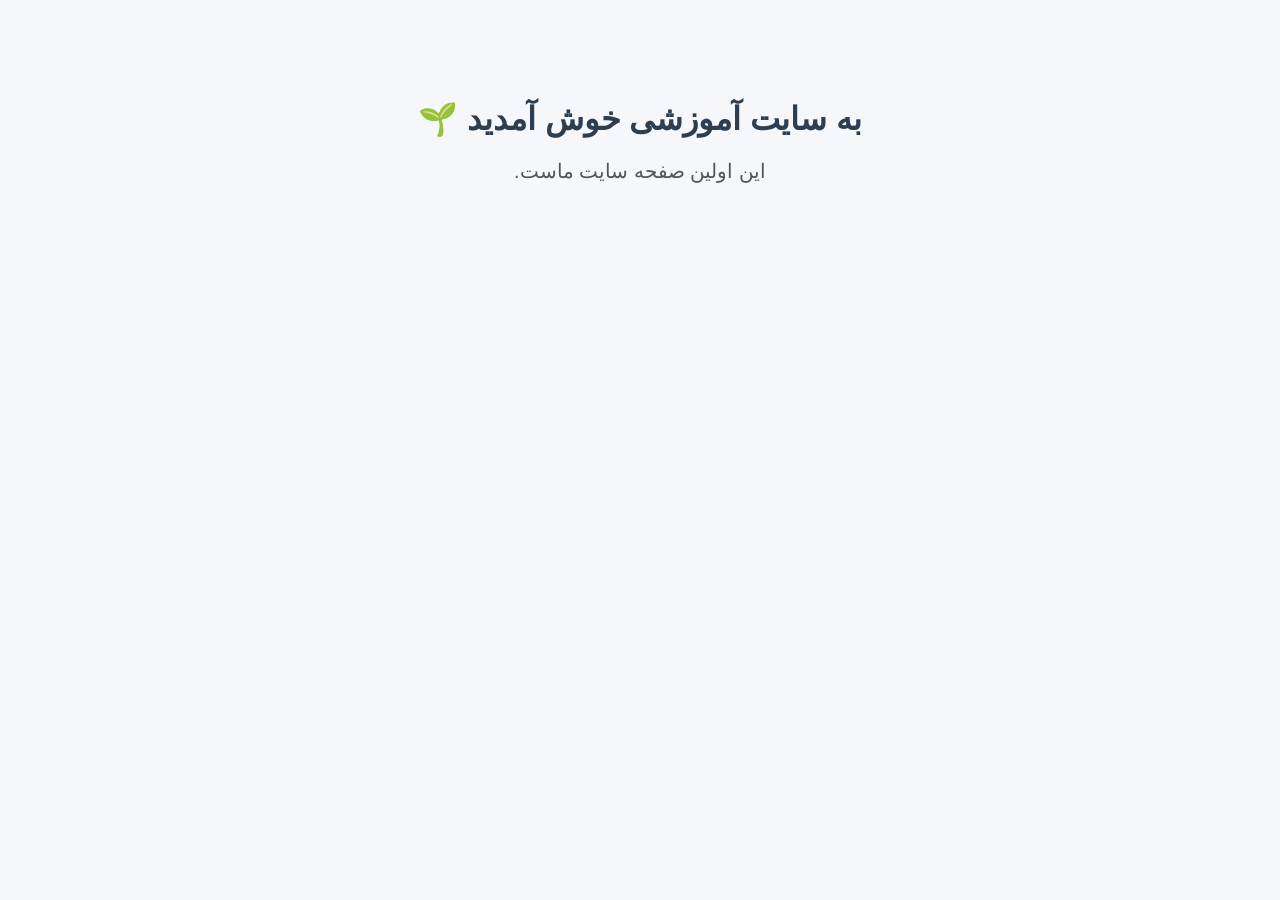
==== index.html @ 815a9f0f "Add initial website files" ====
<!DOCTYPE html>
<html lang="fa" dir="rtl">

<head>
    <meta charset="UTF-8">
    <meta name="viewport" content="width=device-width, initial-scale=1.0">
    <title>سایت آموزشی</title>
<link rel="stylesheet" href="style.css">
</head>

<body>

    <h1>به سایت آموزشی خوش آمدید 🌱</h1>

    <p>این اولین صفحه سایت ماست.</p>

</body>

</html>
---- style.css ----
body {
    font-family: Arial, sans-serif;
    background-color: #f5f7fb;
    margin: 0;
    padding: 0;
    text-align: center;
}

h1 {
    color: #2c3e50;
    margin-top: 100px;
}

p {
    color: #555;
    font-size: 20px;
}
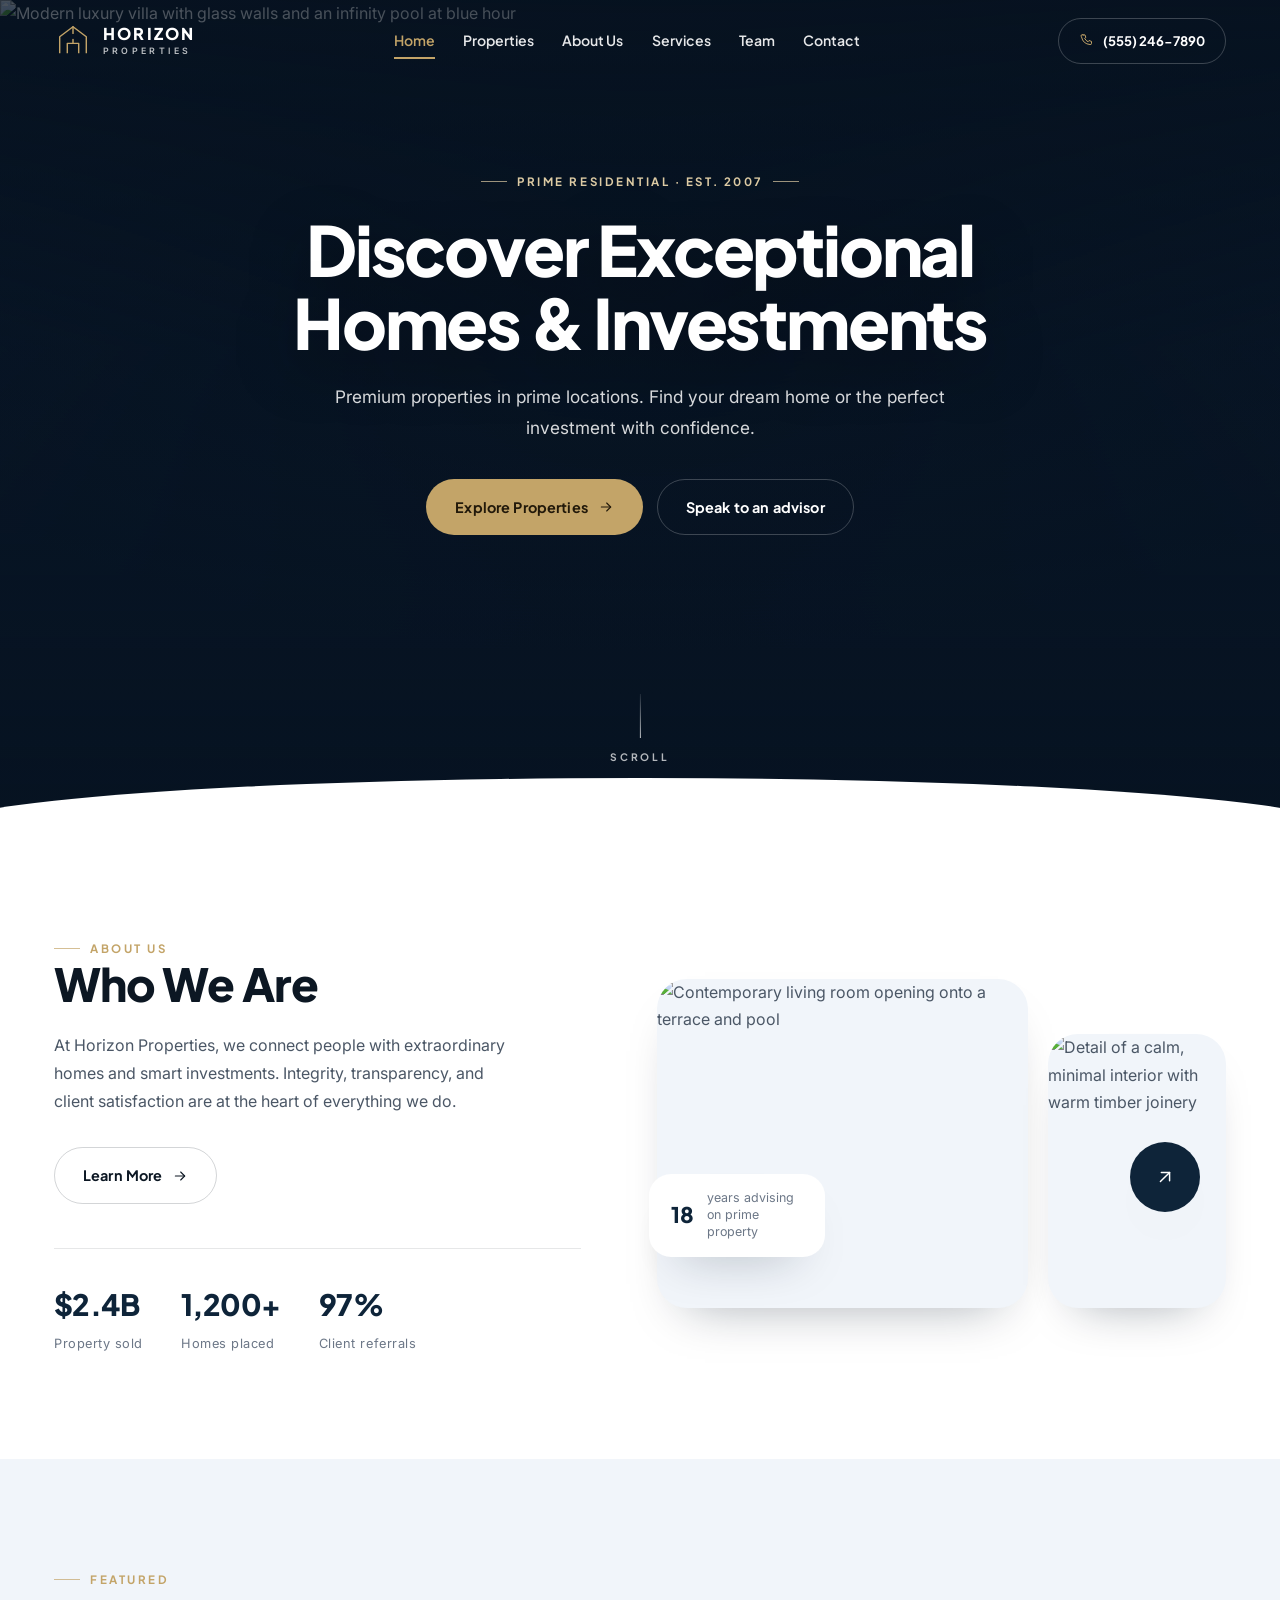
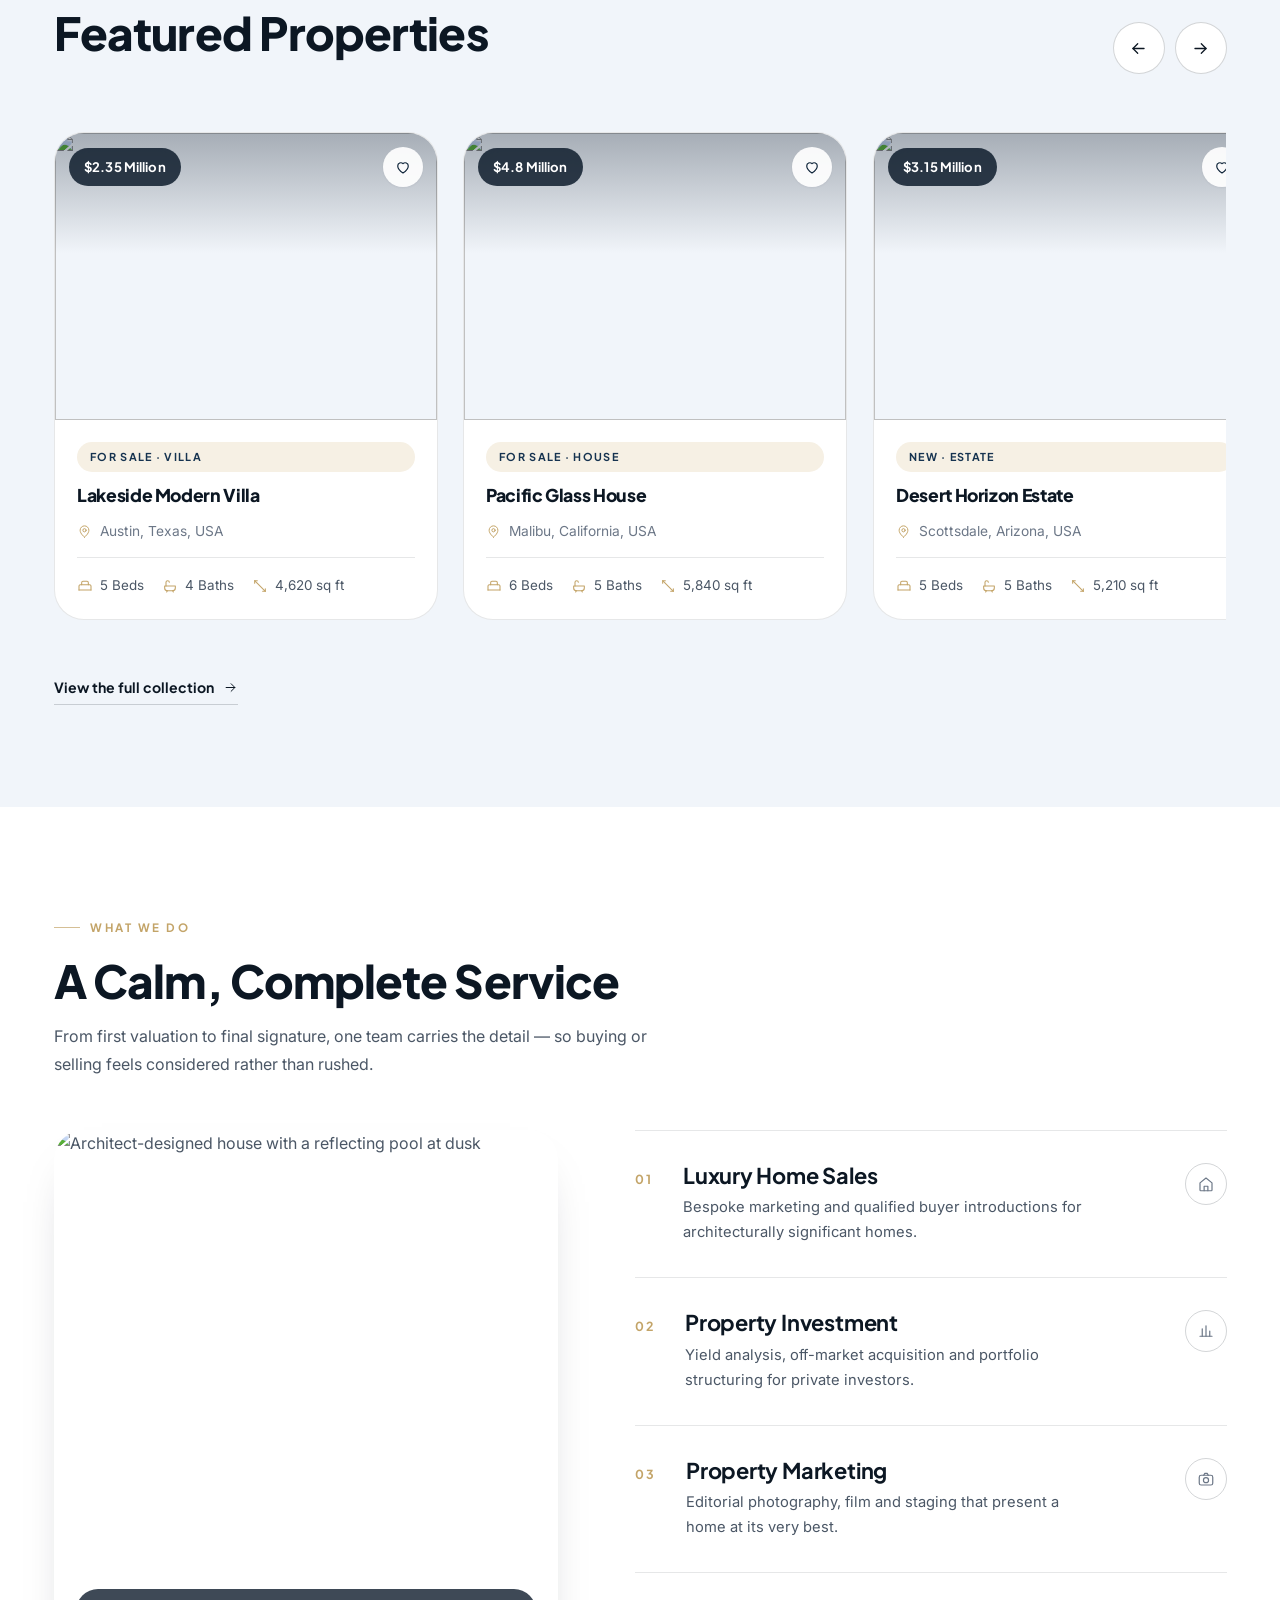
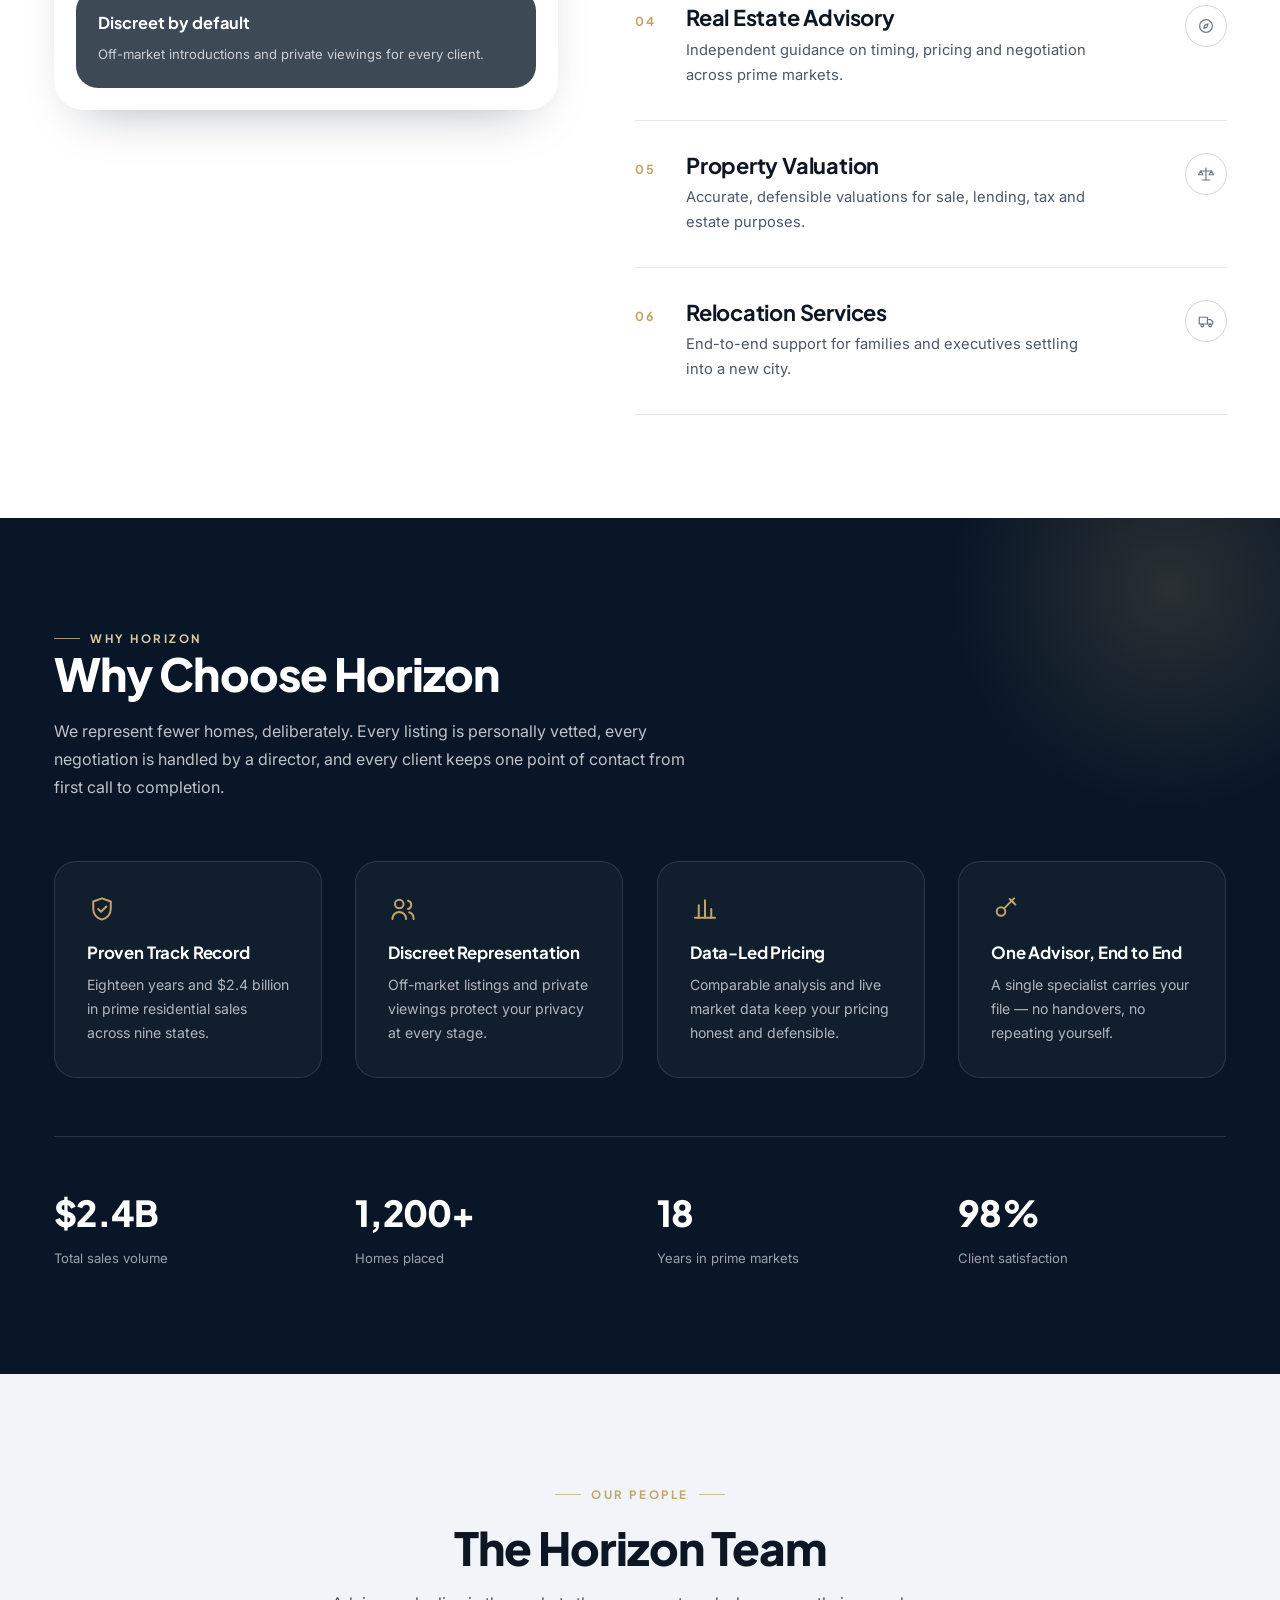
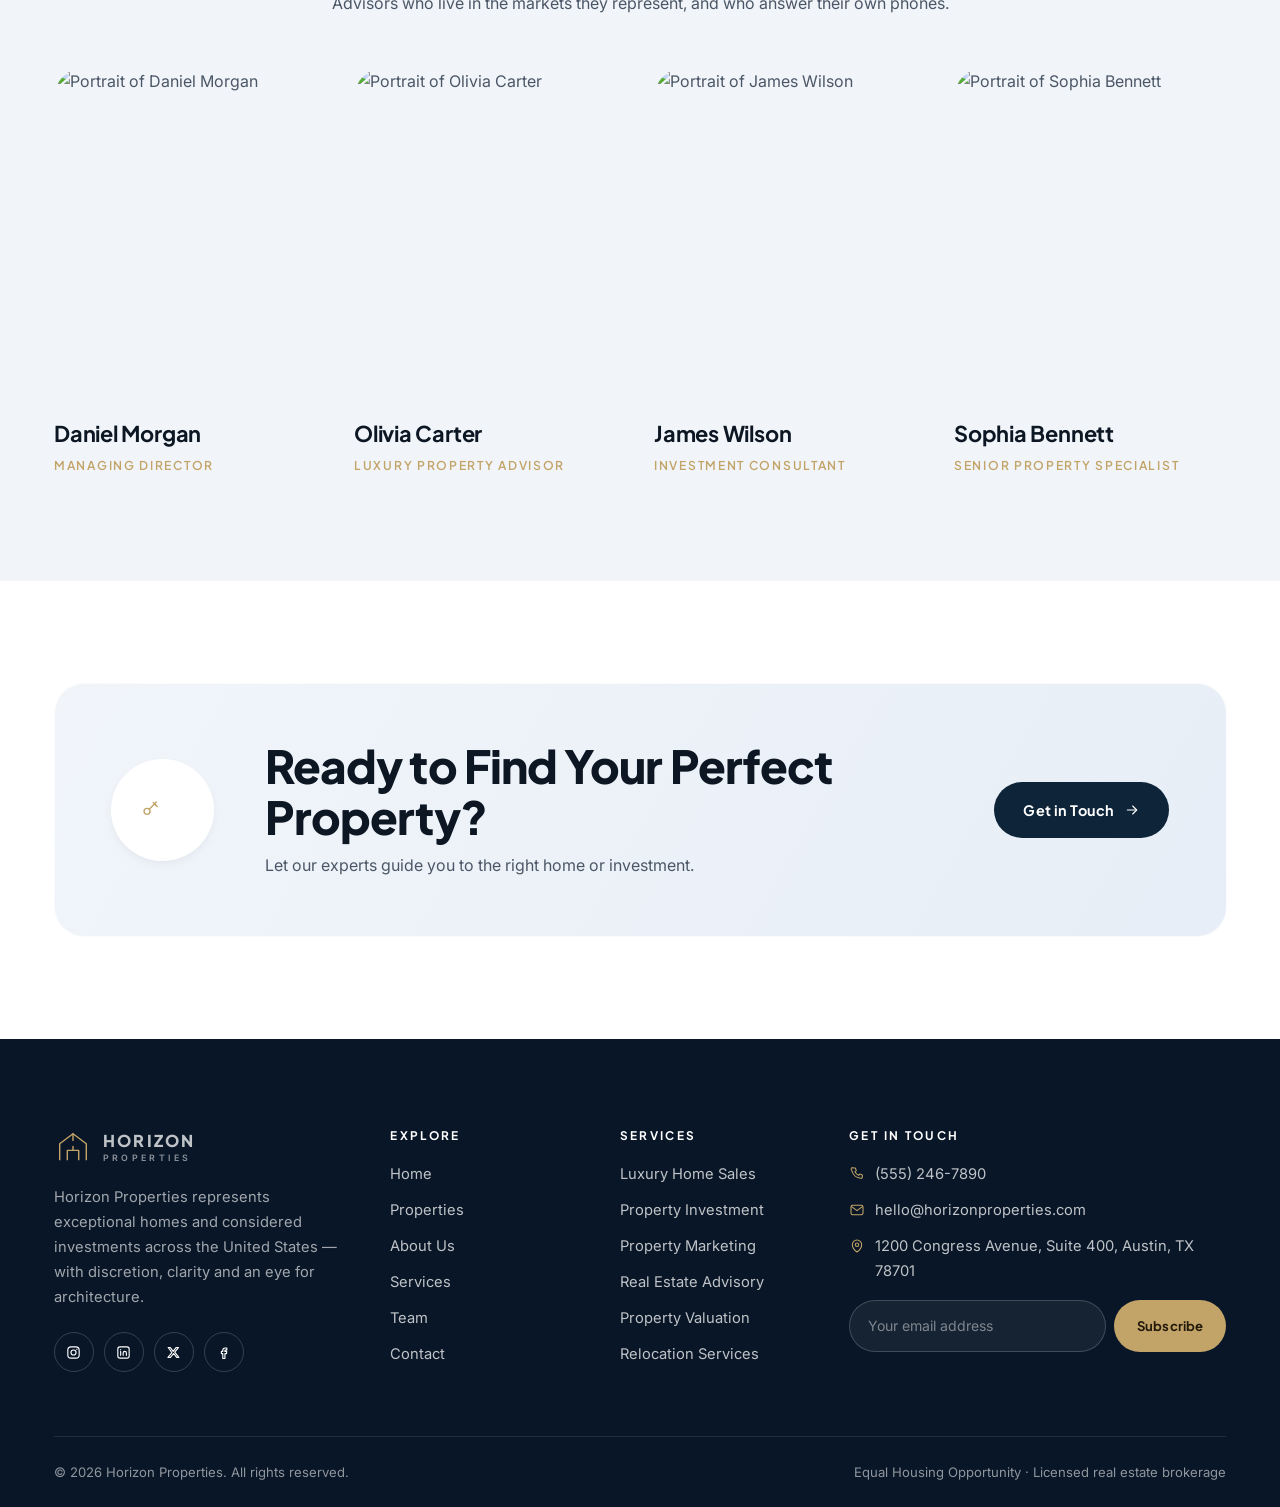
==== commit cde8d6bf: "Implement Horizon Properties site and sandbox infrastructure Co-authored-by: base44-builder[bot] <24" ====
--- a/index.html
+++ b/index.html
@@ -1,19 +1,264 @@
-<!DOCTYPE html>
-<html lang="fa" dir="rtl">
-
-<head>
-    <meta charset="UTF-8">
-    <meta name="viewport" content="width=device-width, initial-scale=1.0">
-    <title>سایت آموزشی</title>
-<link rel="stylesheet" href="style.css">
-</head>
-
-<body>
-
-    <h1>به سایت آموزشی خوش آمدید 🌱</h1>
-
-    <p>این اولین صفحه سایت ماست.</p>
-
-</body>
-
-</html>+<!DOCTYPE html>
+<html lang="en">
+<head>
+<meta charset="UTF-8">
+<meta name="viewport" content="width=device-width, initial-scale=1">
+<meta name="theme-color" content="#081627">
+<meta name="description" content="Horizon Properties — a premium real estate agency representing exceptional homes and considered investments across the United States.">
+<title>Horizon Properties — Exceptional Homes &amp; Investments</title>
+<link rel="preconnect" href="https://fonts.googleapis.com">
+<link rel="preconnect" href="https://fonts.gstatic.com" crossorigin>
+<link rel="preconnect" href="https://images.unsplash.com">
+<link href="https://fonts.googleapis.com/css2?family=Plus+Jakarta+Sans:wght@400;600;700;800&family=Inter:wght@400;500;600&display=swap" rel="stylesheet">
+<link rel="stylesheet" href="css/style.css">
+<link rel="stylesheet" href="css/home.css">
+<link rel="stylesheet" href="css/properties.css">
+</head>
+<body data-page="home">
+<a class="skip-link" href="#main">Skip to main content</a>
+<div data-header-mount></div>
+
+<main id="main">
+
+  <!-- ================================================================ hero -->
+  <section class="hero">
+    <div class="hero__media">
+      <img src="https://images.unsplash.com/photo-1600596542815-ffad4c1539a9?auto=format&fit=crop&w=2000&q=80"
+           alt="Modern luxury villa with glass walls and an infinity pool at blue hour"
+           fetchpriority="high" decoding="async" width="2000" height="1333">
+    </div>
+    <div class="hero__overlay"></div>
+
+    <div class="container hero__content">
+      <span class="eyebrow eyebrow--center">Prime residential · Est. 2007</span>
+      <h1>Discover Exceptional<br>Homes &amp; Investments</h1>
+      <p class="hero__sub">Premium properties in prime locations. Find your dream home or the perfect investment with confidence.</p>
+      <div class="hero__actions">
+        <a class="btn btn--gold" href="properties.html">Explore Properties <span class="arrow" data-icon="arrowRight" data-icon-size="16"></span></a>
+        <button class="btn btn--ghost" type="button" data-open-contact>Speak to an advisor</button>
+      </div>
+    </div>
+
+    <div class="hero__scroll" aria-hidden="true"><span></span><span>Scroll</span></div>
+  </section>
+
+  <!-- =============================================================== about -->
+  <section class="section" id="about">
+    <div class="container about__grid">
+      <div class="about__copy reveal">
+        <span class="eyebrow">About Us</span>
+        <h2 class="h2">Who We Are</h2>
+        <p class="lead">At Horizon Properties, we connect people with extraordinary homes and smart investments. Integrity, transparency, and client satisfaction are at the heart of everything we do.</p>
+        <a class="btn btn--outline" href="properties.html">Learn More <span class="arrow" data-icon="arrowRight" data-icon-size="16"></span></a>
+
+        <div class="about__stats">
+          <div class="about__stat"><strong>$2.4B</strong><span>Property sold</span></div>
+          <div class="about__stat"><strong>1,200+</strong><span>Homes placed</span></div>
+          <div class="about__stat"><strong>97%</strong><span>Client referrals</span></div>
+        </div>
+      </div>
+
+      <div class="about__media reveal" style="--reveal-delay:140ms">
+        <div class="about__media-grid">
+          <figure class="about__figure about__figure--main">
+            <img src="https://images.unsplash.com/photo-1600585154340-be6161a56a0c?auto=format&fit=crop&w=1400&q=75"
+                 alt="Contemporary living room opening onto a terrace and pool"
+                 loading="lazy" decoding="async" width="1400" height="1050">
+          </figure>
+          <figure class="about__figure about__figure--side">
+            <img src="https://images.unsplash.com/photo-1600566753086-00f18fb6b3ea?auto=format&fit=crop&w=900&q=75"
+                 alt="Detail of a calm, minimal interior with warm timber joinery"
+                 loading="lazy" decoding="async" width="900" height="1250">
+          </figure>
+        </div>
+
+        <div class="about__badge">
+          <strong>18</strong>
+          <span>years advising on prime property</span>
+        </div>
+
+        <a class="arrow-fab about__fab" href="properties.html" aria-label="Browse our property collection">
+          <span data-icon="arrowUpRight" data-icon-size="22"></span>
+        </a>
+      </div>
+    </div>
+  </section>
+
+  <!-- ============================================================ featured -->
+  <section class="section section--mist" id="featured">
+    <div class="container">
+      <div class="carousel" data-carousel>
+        <div class="featured__head reveal">
+          <div class="section-head">
+            <span class="eyebrow">Featured</span>
+            <h2 class="h2">Featured Properties</h2>
+          </div>
+          <div class="carousel__controls">
+            <button class="carousel__btn" type="button" data-carousel-prev aria-label="Previous properties">
+              <span data-icon="arrowLeft" data-icon-size="19"></span>
+            </button>
+            <button class="carousel__btn" type="button" data-carousel-next aria-label="Next properties">
+              <span data-icon="arrowRight" data-icon-size="19"></span>
+            </button>
+          </div>
+        </div>
+
+        <div class="carousel__viewport no-scrollbar" tabindex="0" role="region"
+             aria-label="Featured properties carousel — use the arrow keys to browse">
+          <div class="carousel__track" data-featured-track></div>
+        </div>
+      </div>
+
+      <div style="margin-top:36px">
+        <a class="link-arrow" href="properties.html">View the full collection <span class="arrow" data-icon="arrowRight" data-icon-size="15"></span></a>
+      </div>
+    </div>
+  </section>
+
+  <!-- ============================================================ services -->
+  <section class="section" id="services">
+    <div class="container">
+      <div class="section-head reveal" style="margin-bottom:clamp(34px,4vw,54px)">
+        <span class="eyebrow">What we do</span>
+        <h2 class="h2">A Calm, Complete Service</h2>
+        <p class="lead">From first valuation to final signature, one team carries the detail — so buying or selling feels considered rather than rushed.</p>
+      </div>
+
+      <div class="services__grid">
+        <div class="services__media reveal">
+          <img src="https://images.unsplash.com/photo-1613490493576-7fde63acd811?auto=format&fit=crop&w=1200&q=75"
+               alt="Architect-designed house with a reflecting pool at dusk"
+               loading="lazy" decoding="async" width="1200" height="1380">
+          <div class="services__media-caption">
+            <strong>Discreet by default</strong>
+            <span>Off-market introductions and private viewings for every client.</span>
+          </div>
+        </div>
+
+        <ul class="reveal" style="--reveal-delay:120ms">
+          <li class="service-row">
+            <span class="service-row__index">01</span>
+            <div class="service-row__body">
+              <h3 class="h3">Luxury Home Sales</h3>
+              <p>Bespoke marketing and qualified buyer introductions for architecturally significant homes.</p>
+            </div>
+            <span class="service-row__icon" data-icon="house" data-icon-size="18"></span>
+          </li>
+          <li class="service-row">
+            <span class="service-row__index">02</span>
+            <div class="service-row__body">
+              <h3 class="h3">Property Investment</h3>
+              <p>Yield analysis, off-market acquisition and portfolio structuring for private investors.</p>
+            </div>
+            <span class="service-row__icon" data-icon="chart" data-icon-size="18"></span>
+          </li>
+          <li class="service-row">
+            <span class="service-row__index">03</span>
+            <div class="service-row__body">
+              <h3 class="h3">Property Marketing</h3>
+              <p>Editorial photography, film and staging that present a home at its very best.</p>
+            </div>
+            <span class="service-row__icon" data-icon="camera" data-icon-size="18"></span>
+          </li>
+          <li class="service-row">
+            <span class="service-row__index">04</span>
+            <div class="service-row__body">
+              <h3 class="h3">Real Estate Advisory</h3>
+              <p>Independent guidance on timing, pricing and negotiation across prime markets.</p>
+            </div>
+            <span class="service-row__icon" data-icon="compass" data-icon-size="18"></span>
+          </li>
+          <li class="service-row">
+            <span class="service-row__index">05</span>
+            <div class="service-row__body">
+              <h3 class="h3">Property Valuation</h3>
+              <p>Accurate, defensible valuations for sale, lending, tax and estate purposes.</p>
+            </div>
+            <span class="service-row__icon" data-icon="scale" data-icon-size="18"></span>
+          </li>
+          <li class="service-row">
+            <span class="service-row__index">06</span>
+            <div class="service-row__body">
+              <h3 class="h3">Relocation Services</h3>
+              <p>End-to-end support for families and executives settling into a new city.</p>
+            </div>
+            <span class="service-row__icon" data-icon="truck" data-icon-size="18"></span>
+          </li>
+        </ul>
+      </div>
+    </div>
+  </section>
+
+  <!-- ================================================================= why -->
+  <section class="section why" id="why">
+    <div class="container">
+      <div class="why__head reveal">
+        <span class="eyebrow">Why Horizon</span>
+        <h2 class="h2">Why Choose Horizon</h2>
+        <p class="lead">We represent fewer homes, deliberately. Every listing is personally vetted, every negotiation is handled by a director, and every client keeps one point of contact from first call to completion.</p>
+      </div>
+
+      <div class="why__grid">
+        <article class="why__card reveal">
+          <span data-icon="shield" data-icon-size="30"></span>
+          <h3 class="h3">Proven Track Record</h3>
+          <p>Eighteen years and $2.4 billion in prime residential sales across nine states.</p>
+        </article>
+        <article class="why__card reveal" style="--reveal-delay:90ms">
+          <span data-icon="users" data-icon-size="30"></span>
+          <h3 class="h3">Discreet Representation</h3>
+          <p>Off-market listings and private viewings protect your privacy at every stage.</p>
+        </article>
+        <article class="why__card reveal" style="--reveal-delay:180ms">
+          <span data-icon="chart" data-icon-size="30"></span>
+          <h3 class="h3">Data-Led Pricing</h3>
+          <p>Comparable analysis and live market data keep your pricing honest and defensible.</p>
+        </article>
+        <article class="why__card reveal" style="--reveal-delay:270ms">
+          <span data-icon="key" data-icon-size="30"></span>
+          <h3 class="h3">One Advisor, End to End</h3>
+          <p>A single specialist carries your file — no handovers, no repeating yourself.</p>
+        </article>
+      </div>
+
+      <div class="why__stats">
+        <div class="why__stat reveal"><strong>$2.4B</strong><span>Total sales volume</span></div>
+        <div class="why__stat reveal" style="--reveal-delay:80ms"><strong>1,200+</strong><span>Homes placed</span></div>
+        <div class="why__stat reveal" style="--reveal-delay:160ms"><strong>18</strong><span>Years in prime markets</span></div>
+        <div class="why__stat reveal" style="--reveal-delay:240ms"><strong>98%</strong><span>Client satisfaction</span></div>
+      </div>
+    </div>
+  </section>
+
+  <!-- ================================================================ team -->
+  <section class="section section--mist" id="team">
+    <div class="container">
+      <div class="section-head section-head--center reveal" style="margin-bottom:clamp(34px,4vw,52px)">
+        <span class="eyebrow eyebrow--center">Our people</span>
+        <h2 class="h2">The Horizon Team</h2>
+        <p class="lead">Advisors who live in the markets they represent, and who answer their own phones.</p>
+      </div>
+      <div class="team__grid" data-team-grid></div>
+    </div>
+  </section>
+
+  <!-- ================================================================= cta -->
+  <section class="section" id="get-in-touch">
+    <div class="container">
+      <div class="cta__panel reveal">
+        <div class="cta__icon"><span data-icon="key" data-icon-size="46"></span></div>
+        <div class="cta__copy">
+          <h2 class="h2">Ready to Find Your Perfect Property?</h2>
+          <p>Let our experts guide you to the right home or investment.</p>
+        </div>
+        <button class="btn" type="button" data-open-contact>Get in Touch <span class="arrow" data-icon="arrowRight" data-icon-size="16"></span></button>
+      </div>
+    </div>
+  </section>
+
+</main>
+
+<div data-footer></div>
+<script type="module" src="js/home.js"></script>
+</body>
+</html>
--- a/css/style.css
+++ b/css/style.css
@@ -0,0 +1,661 @@
+/* ==========================================================================
+   Horizon Properties — design system
+   Tokens, reset, typography, UI atoms, header, footer.
+   ========================================================================== */
+
+:root {
+  /* Brand palette */
+  --navy-900: #081627;
+  --navy-800: #0E2439;
+  --navy-700: #163350;
+  --navy-600: #1E4265;
+  --ink: #0C1723;
+  --body: #4B5766;
+  --body-soft: #6C7787;
+  --ivory: #FBF9F5;
+  --mist: #F1F5FA;
+  --mist-deep: #E7EEF7;
+  --white: #FFFFFF;
+
+  /* Accent — muted champagne */
+  --champagne: #C3A468;
+  --champagne-light: #DDCBA4;
+  --champagne-wash: #F6F0E4;
+
+  --line: rgba(12, 23, 35, .10);
+  --line-strong: rgba(12, 23, 35, .18);
+  --line-invert: rgba(255, 255, 255, .22);
+
+  /* Radii — soft, rounded card system from the reference */
+  --radius-xs: 10px;
+  --radius-sm: 16px;
+  --radius: 22px;
+  --radius-lg: 30px;
+  --radius-pill: 999px;
+
+  /* Elevation */
+  --shadow-xs: 0 1px 2px rgba(8, 22, 39, .05);
+  --shadow-sm: 0 4px 14px -6px rgba(8, 22, 39, .12);
+  --shadow: 0 24px 50px -30px rgba(8, 22, 39, .40);
+  --shadow-lg: 0 40px 80px -40px rgba(8, 22, 39, .48);
+
+  /* Type */
+  --font-display: 'Plus Jakarta Sans', 'Segoe UI', system-ui, -apple-system, sans-serif;
+  --font-body: 'Inter', 'Segoe UI', system-ui, -apple-system, sans-serif;
+
+  /* Layout */
+  --container: 1280px;
+  --gutter: clamp(20px, 4.2vw, 56px);
+  --section-y: clamp(64px, 8vw, 118px);
+  --header-h: clamp(64px, 6.4vw, 82px);
+
+  --ease: cubic-bezier(.22, .61, .36, 1);
+}
+
+/* --------------------------------------------------------------- reset -- */
+*, *::before, *::after { box-sizing: border-box; }
+
+html {
+  -webkit-text-size-adjust: 100%;
+  scroll-behavior: smooth;
+  scroll-padding-top: calc(var(--header-h) + 12px);
+}
+
+body {
+  margin: 0;
+  font-family: var(--font-body);
+  font-size: 16px;
+  line-height: 1.7;
+  color: var(--body);
+  background: var(--white);
+  -webkit-font-smoothing: antialiased;
+  overflow-x: hidden;
+}
+
+h1, h2, h3, h4, h5, figure, p, ul, ol, blockquote { margin: 0; }
+ul, ol { padding: 0; list-style: none; }
+img, svg, video { display: block; max-width: 100%; }
+img { height: auto; }
+a { color: inherit; text-decoration: none; }
+button, input, select, textarea { font: inherit; color: inherit; }
+button { background: none; border: 0; cursor: pointer; }
+
+:focus-visible {
+  outline: 2px solid var(--champagne);
+  outline-offset: 3px;
+  border-radius: 4px;
+}
+
+::selection { background: var(--champagne-light); color: var(--ink); }
+
+/* ---------------------------------------------------------- typography -- */
+h1, h2, h3, h4 {
+  font-family: var(--font-display);
+  color: var(--ink);
+  font-weight: 800;
+  line-height: 1.12;
+  letter-spacing: -.02em;
+}
+
+.display {
+  font-size: clamp(2.35rem, 5.6vw, 4.25rem);
+  line-height: 1.06;
+  letter-spacing: -.03em;
+}
+
+.h2 { font-size: clamp(1.85rem, 3.6vw, 2.85rem); }
+.h3 { font-size: clamp(1.15rem, 1.7vw, 1.4rem); font-weight: 700; letter-spacing: -.01em; }
+
+.lead {
+  font-size: clamp(1rem, 1.25vw, 1.125rem);
+  color: var(--body);
+  line-height: 1.75;
+}
+
+/* Eyebrow / section label */
+.eyebrow {
+  display: inline-flex;
+  align-items: center;
+  gap: 10px;
+  font-family: var(--font-display);
+  font-size: .72rem;
+  font-weight: 700;
+  letter-spacing: .22em;
+  text-transform: uppercase;
+  color: var(--champagne);
+}
+
+.eyebrow::before {
+  content: '';
+  width: 26px;
+  height: 1px;
+  background: currentColor;
+  opacity: .7;
+}
+
+.eyebrow--center::after {
+  content: '';
+  width: 26px;
+  height: 1px;
+  background: currentColor;
+  opacity: .7;
+}
+
+.section-head { max-width: 620px; }
+.section-head--center { max-width: 660px; margin-inline: auto; text-align: center; }
+.section-head .eyebrow { margin-bottom: 18px; }
+.section-head .h2 { margin-bottom: 16px; }
+
+/* ----------------------------------------------------------- structure -- */
+.container {
+  width: 100%;
+  max-width: var(--container);
+  margin-inline: auto;
+  padding-inline: var(--gutter);
+}
+
+.section { padding-block: var(--section-y); }
+.section--mist { background: var(--mist); }
+.section--ivory { background: var(--ivory); }
+.section--tight { padding-block: clamp(48px, 6vw, 84px); }
+
+.skip-link {
+  position: absolute;
+  left: 16px;
+  top: -60px;
+  z-index: 200;
+  background: var(--navy-800);
+  color: #fff;
+  padding: 10px 18px;
+  border-radius: var(--radius-pill);
+  transition: top .2s;
+}
+.skip-link:focus { top: 16px; }
+
+/* ------------------------------------------------------------- buttons -- */
+.btn {
+  --btn-bg: var(--navy-800);
+  --btn-fg: #fff;
+  --btn-border: transparent;
+  display: inline-flex;
+  align-items: center;
+  justify-content: center;
+  gap: 10px;
+  padding: 15px 28px;
+  min-height: 52px;
+  font-family: var(--font-display);
+  font-size: .9rem;
+  font-weight: 700;
+  letter-spacing: .01em;
+  color: var(--btn-fg);
+  background: var(--btn-bg);
+  border: 1px solid var(--btn-border);
+  border-radius: var(--radius-pill);
+  cursor: pointer;
+  text-align: center;
+  transition: transform .3s var(--ease), box-shadow .3s var(--ease),
+              background-color .3s var(--ease), color .3s var(--ease),
+              border-color .3s var(--ease);
+}
+
+.btn:hover { transform: translateY(-2px); box-shadow: var(--shadow); }
+.btn:active { transform: translateY(0); }
+.btn svg, .btn .arrow { transition: transform .3s var(--ease); }
+.btn:hover .arrow { transform: translateX(4px); }
+
+.btn--gold { --btn-bg: var(--champagne); --btn-fg: #22190A; }
+.btn--gold:hover { --btn-bg: #CFB077; }
+.btn--light { --btn-bg: #fff; --btn-fg: var(--navy-800); }
+.btn--outline { --btn-bg: transparent; --btn-fg: var(--ink); --btn-border: var(--line-strong); }
+.btn--outline:hover { --btn-bg: var(--ink); --btn-fg: #fff; --btn-border: var(--ink); }
+.btn--ghost { --btn-bg: transparent; --btn-fg: #fff; --btn-border: var(--line-invert); }
+.btn--ghost:hover { --btn-bg: rgba(255, 255, 255, .12); }
+.btn--sm { padding: 11px 20px; min-height: 44px; font-size: .82rem; }
+.btn--block { width: 100%; }
+
+.btn .arrow { display: inline-block; }
+
+/* Text link with arrow */
+.link-arrow {
+  display: inline-flex;
+  align-items: center;
+  gap: 9px;
+  font-family: var(--font-display);
+  font-weight: 700;
+  font-size: .88rem;
+  color: var(--ink);
+  border-bottom: 1px solid var(--line-strong);
+  padding-bottom: 4px;
+  transition: color .3s var(--ease), border-color .3s var(--ease);
+}
+.link-arrow:hover { color: var(--champagne); border-color: var(--champagne); }
+.link-arrow .arrow { transition: transform .3s var(--ease); }
+.link-arrow:hover .arrow { transform: translateX(4px); }
+
+/* ---------------------------------------------------------------- chips -- */
+.chip {
+  display: inline-flex;
+  align-items: center;
+  padding: 6px 13px;
+  font-family: var(--font-display);
+  font-size: .68rem;
+  font-weight: 700;
+  letter-spacing: .12em;
+  text-transform: uppercase;
+  color: var(--navy-700);
+  background: var(--champagne-wash);
+  border-radius: var(--radius-pill);
+}
+
+.meta-row {
+  display: flex;
+  align-items: center;
+  gap: 18px;
+  flex-wrap: wrap;
+  color: var(--body-soft);
+  font-size: .86rem;
+}
+.meta-row .meta { display: inline-flex; align-items: center; gap: 8px; }
+.meta-row svg { width: 16px; height: 16px; color: var(--champagne); flex: none; }
+
+/* --------------------------------------------------------------- header -- */
+.site-header {
+  position: fixed;
+  inset: 0 0 auto 0;
+  z-index: 90;
+  transition: background-color .4s var(--ease), box-shadow .4s var(--ease),
+              backdrop-filter .4s var(--ease);
+}
+
+.site-header__inner {
+  display: flex;
+  align-items: center;
+  gap: clamp(16px, 3vw, 40px);
+  height: var(--header-h);
+}
+
+.site-header, .site-header a, .site-header button { color: #fff; }
+
+.site-header.is-scrolled,
+.site-header.is-solid {
+  background: rgba(255, 255, 255, .93);
+  backdrop-filter: blur(16px) saturate(140%);
+  box-shadow: 0 1px 0 var(--line), 0 14px 34px -26px rgba(8, 22, 39, .45);
+}
+
+.site-header.is-scrolled, .site-header.is-scrolled a, .site-header.is-scrolled button,
+.site-header.is-solid, .site-header.is-solid a, .site-header.is-solid button { color: var(--ink); }
+
+.site-header.is-scrolled .site-header__phone,
+.site-header.is-solid .site-header__phone { border-color: var(--line-strong); }
+
+/* Brand */
+.brand { display: inline-flex; align-items: center; gap: 11px; flex: none; }
+
+.brand__mark {
+  width: 38px;
+  height: 38px;
+  flex: none;
+  color: var(--champagne);
+}
+
+.brand__text { display: flex; flex-direction: column; line-height: 1; }
+
+.brand__name {
+  font-family: var(--font-display);
+  font-size: 1.02rem;
+  font-weight: 800;
+  letter-spacing: .14em;
+}
+
+.brand__sub {
+  font-size: .55rem;
+  font-weight: 600;
+  letter-spacing: .38em;
+  opacity: .72;
+  margin-top: 5px;
+}
+
+/* Navigation */
+.main-nav { margin-inline: auto; }
+
+.main-nav__list { display: flex; align-items: center; gap: clamp(14px, 2.2vw, 34px); }
+
+.main-nav__link {
+  position: relative;
+  display: inline-block;
+  padding: 8px 0;
+  font-family: var(--font-display);
+  font-size: .88rem;
+  font-weight: 600;
+  opacity: .9;
+  transition: opacity .3s var(--ease), color .3s var(--ease);
+}
+
+.main-nav__link::after {
+  content: '';
+  position: absolute;
+  left: 0;
+  bottom: 2px;
+  width: 100%;
+  height: 1.5px;
+  background: var(--champagne);
+  transform: scaleX(0);
+  transform-origin: left;
+  transition: transform .35s var(--ease);
+}
+
+.main-nav__link:hover { opacity: 1; }
+.main-nav__link:hover::after,
+.main-nav__link[aria-current='page']::after { transform: scaleX(1); }
+.main-nav__link[aria-current='page'] { opacity: 1; color: var(--champagne); }
+
+.site-header.is-scrolled .main-nav__link[aria-current='page'],
+.site-header.is-solid .main-nav__link[aria-current='page'] { color: var(--navy-800); }
+
+.header-actions { display: flex; align-items: center; gap: 12px; flex: none; }
+
+.site-header__phone {
+  display: inline-flex;
+  align-items: center;
+  gap: 9px;
+  padding: 11px 20px;
+  border: 1px solid var(--line-invert);
+  border-radius: var(--radius-pill);
+  font-family: var(--font-display);
+  font-size: .82rem;
+  font-weight: 700;
+  transition: background-color .3s var(--ease), border-color .3s var(--ease), color .3s var(--ease);
+}
+.site-header__phone svg { width: 15px; height: 15px; color: var(--champagne); }
+.site-header__phone:hover { background: rgba(195, 164, 104, .16); border-color: var(--champagne); }
+
+/* Hamburger */
+.nav-toggle {
+  display: none;
+  width: 46px;
+  height: 46px;
+  border: 1px solid var(--line-invert);
+  border-radius: var(--radius-pill);
+  padding: 0;
+  place-items: center;
+  flex: none;
+}
+.site-header.is-scrolled .nav-toggle,
+.site-header.is-solid .nav-toggle { border-color: var(--line-strong); }
+
+.nav-toggle__bars { display: grid; gap: 5px; width: 20px; }
+.nav-toggle__bars span {
+  display: block;
+  height: 1.8px;
+  background: currentColor;
+  border-radius: 2px;
+  transition: transform .35s var(--ease), opacity .25s var(--ease);
+}
+.nav-toggle[aria-expanded='true'] .nav-toggle__bars span:nth-child(1) { transform: translateY(6.8px) rotate(45deg); }
+.nav-toggle[aria-expanded='true'] .nav-toggle__bars span:nth-child(2) { opacity: 0; }
+.nav-toggle[aria-expanded='true'] .nav-toggle__bars span:nth-child(3) { transform: translateY(-6.8px) rotate(-45deg); }
+
+/* Mobile drawer */
+.mobile-nav {
+  position: fixed;
+  inset: 0;
+  z-index: 85;
+  background: var(--navy-900);
+  padding: calc(var(--header-h) + 28px) var(--gutter) 40px;
+  display: flex;
+  flex-direction: column;
+  gap: 6px;
+  color: #fff;
+  opacity: 0;
+  visibility: hidden;
+  transform: translateY(-8px);
+  transition: opacity .35s var(--ease), transform .35s var(--ease), visibility .35s;
+}
+.mobile-nav.is-open { opacity: 1; visibility: visible; transform: none; }
+.mobile-nav a { color: #fff; }
+
+.mobile-nav__list { display: grid; gap: 2px; margin-bottom: 28px; }
+
+.mobile-nav__link {
+  font-family: var(--font-display);
+  font-size: 1.5rem;
+  font-weight: 700;
+  padding: 13px 0;
+  border-bottom: 1px solid rgba(255, 255, 255, .1);
+  opacity: 0;
+  transform: translateY(10px);
+  transition: opacity .4s var(--ease), transform .4s var(--ease), color .3s;
+}
+.mobile-nav.is-open .mobile-nav__link { opacity: 1; transform: none; }
+.mobile-nav__link[aria-current='page'] { color: var(--champagne); }
+
+.mobile-nav__footer { margin-top: auto; display: grid; gap: 14px; }
+.mobile-nav__footer .eyebrow { color: var(--champagne-light); }
+
+body.nav-open { overflow: hidden; }
+
+/* --------------------------------------------------------------- footer -- */
+.site-footer {
+  background: var(--navy-900);
+  color: rgba(255, 255, 255, .74);
+  padding-block: clamp(56px, 7vw, 92px) 0;
+  font-size: .92rem;
+}
+.site-footer a { transition: color .3s var(--ease); }
+.site-footer a:hover { color: #fff; }
+
+.footer__grid {
+  display: grid;
+  grid-template-columns: 1.6fr 1fr 1fr 1.4fr;
+  gap: clamp(28px, 4vw, 64px);
+}
+
+.footer__brand .brand { margin-bottom: 18px; }
+.footer__brand p { max-width: 34ch; color: rgba(255, 255, 255, .62); }
+
+.footer__title {
+  font-family: var(--font-display);
+  font-size: .74rem;
+  font-weight: 700;
+  letter-spacing: .2em;
+  text-transform: uppercase;
+  color: #fff;
+  margin-bottom: 20px;
+}
+
+.footer__list { display: grid; gap: 11px; }
+
+.footer__contact li { display: flex; gap: 10px; }
+.footer__contact svg { width: 16px; height: 16px; color: var(--champagne); flex: none; margin-top: 4px; }
+
+.newsletter { display: flex; gap: 8px; margin-top: 16px; }
+.newsletter input {
+  flex: 1;
+  min-width: 0;
+  padding: 13px 18px;
+  border: 1px solid rgba(255, 255, 255, .18);
+  background: rgba(255, 255, 255, .06);
+  border-radius: var(--radius-pill);
+  color: #fff;
+  font-size: .88rem;
+}
+.newsletter input::placeholder { color: rgba(255, 255, 255, .45); }
+.newsletter input:focus { outline: none; border-color: var(--champagne); background: rgba(255, 255, 255, .1); }
+.newsletter .btn { min-height: 48px; padding-inline: 22px; }
+
+.socials { display: flex; gap: 10px; margin-top: 22px; }
+.socials a {
+  width: 40px;
+  height: 40px;
+  display: grid;
+  place-items: center;
+  border: 1px solid rgba(255, 255, 255, .18);
+  border-radius: var(--radius-pill);
+  transition: background-color .3s var(--ease), border-color .3s var(--ease), transform .3s var(--ease);
+}
+.socials a:hover { background: rgba(195, 164, 104, .18); border-color: var(--champagne); transform: translateY(-2px); }
+.socials svg { width: 17px; height: 17px; color: #fff; }
+
+.footer__bottom {
+  margin-top: clamp(40px, 5vw, 66px);
+  padding-block: 24px;
+  border-top: 1px solid rgba(255, 255, 255, .1);
+  display: flex;
+  flex-wrap: wrap;
+  gap: 12px 26px;
+  justify-content: space-between;
+  font-size: .82rem;
+  color: rgba(255, 255, 255, .55);
+}
+
+/* ---------------------------------------------------------------- toast -- */
+.toast {
+  position: fixed;
+  left: 50%;
+  bottom: 28px;
+  z-index: 150;
+  transform: translate(-50%, 140%);
+  display: flex;
+  align-items: center;
+  gap: 11px;
+  padding: 13px 22px;
+  background: var(--navy-900);
+  color: #fff;
+  border-radius: var(--radius-pill);
+  box-shadow: var(--shadow-lg);
+  font-size: .88rem;
+  transition: transform .45s var(--ease);
+}
+.toast.is-visible { transform: translate(-50%, 0); }
+.toast svg { width: 17px; height: 17px; color: var(--champagne); flex: none; }
+
+/* ---------------------------------------------------------------- modal -- */
+.modal {
+  position: fixed;
+  inset: 0;
+  z-index: 160;
+  display: grid;
+  place-items: center;
+  padding: var(--gutter);
+  background: rgba(8, 22, 39, .62);
+  backdrop-filter: blur(6px);
+  opacity: 0;
+  visibility: hidden;
+  transition: opacity .3s var(--ease), visibility .3s;
+}
+.modal.is-open { opacity: 1; visibility: visible; }
+
+.modal__panel {
+  width: min(540px, 100%);
+  max-height: 90vh;
+  overflow-y: auto;
+  background: #fff;
+  border-radius: var(--radius-lg);
+  padding: clamp(26px, 4vw, 40px);
+  box-shadow: var(--shadow-lg);
+  transform: translateY(14px) scale(.98);
+  transition: transform .35s var(--ease);
+}
+.modal.is-open .modal__panel { transform: none; }
+.modal__panel h3 { margin-bottom: 6px; }
+.modal__panel .lead { font-size: .95rem; margin-bottom: 24px; }
+
+.modal__close {
+  position: absolute;
+  top: 20px;
+  right: 20px;
+  width: 40px;
+  height: 40px;
+  display: grid;
+  place-items: center;
+  border-radius: var(--radius-pill);
+  background: rgba(255, 255, 255, .12);
+  color: #fff;
+}
+.modal { position: fixed; }
+.modal__panel { position: relative; }
+.modal__close:hover { background: rgba(255, 255, 255, .22); }
+
+/* ----------------------------------------------------------------- form -- */
+.field { display: grid; gap: 8px; margin-bottom: 18px; }
+.field label {
+  font-family: var(--font-display);
+  font-size: .74rem;
+  font-weight: 700;
+  letter-spacing: .14em;
+  text-transform: uppercase;
+  color: var(--body-soft);
+}
+.field input, .field select, .field textarea {
+  width: 100%;
+  padding: 14px 18px;
+  background: var(--ivory);
+  border: 1px solid var(--line);
+  border-radius: var(--radius-sm);
+  color: var(--ink);
+  font-size: .95rem;
+  transition: border-color .25s var(--ease), background-color .25s var(--ease);
+}
+.field input:focus, .field select:focus, .field textarea:focus {
+  outline: none;
+  border-color: var(--champagne);
+  background: #fff;
+}
+.field textarea { min-height: 104px; resize: vertical; }
+.field--row { display: grid; grid-template-columns: 1fr 1fr; gap: 14px; }
+
+/* ------------------------------------------------------------- reveal --- */
+.reveal {
+  opacity: 0;
+  transform: translateY(22px);
+  transition: opacity .8s var(--ease), transform .8s var(--ease);
+  transition-delay: var(--reveal-delay, 0ms);
+  will-change: opacity, transform;
+}
+.reveal.is-visible { opacity: 1; transform: none; }
+
+@media (prefers-reduced-motion: reduce) {
+  html { scroll-behavior: auto; }
+  *, *::before, *::after {
+    animation-duration: .001ms !important;
+    animation-iteration-count: 1 !important;
+    transition-duration: .001ms !important;
+  }
+  .reveal { opacity: 1; transform: none; }
+}
+
+/* ------------------------------------------------------------ helpers --- */
+.visually-hidden {
+  position: absolute !important;
+  width: 1px; height: 1px;
+  margin: -1px; padding: 0;
+  overflow: hidden;
+  clip: rect(0 0 0 0);
+  white-space: nowrap;
+  border: 0;
+}
+.no-scrollbar { scrollbar-width: none; }
+.no-scrollbar::-webkit-scrollbar { display: none; }
+
+/* --------------------------------------------------------- responsive --- */
+@media (max-width: 1024px) {
+  .main-nav { display: none; }
+  .nav-toggle { display: grid; }
+  .header-actions { margin-left: auto; }
+  .site-header__phone { display: none; }
+  .footer__grid { grid-template-columns: 1fr 1fr; gap: 36px; }
+}
+
+@media (max-width: 640px) {
+  body { font-size: 15.5px; }
+  .footer__grid { grid-template-columns: 1fr; }
+  .field--row { grid-template-columns: 1fr; }
+  .btn { width: 100%; }
+  .btn--sm, .site-header__phone { width: auto; }
+  .mobile-nav__footer .btn { width: 100%; }
+}
+
+@media (min-width: 1025px) {
+  .mobile-nav { display: none; }
+}
--- a/css/home.css
+++ b/css/home.css
@@ -0,0 +1,540 @@
+/* ==========================================================================
+   Horizon Properties — homepage sections
+   ========================================================================== */
+
+/* ----------------------------------------------------------------- hero -- */
+.hero {
+  position: relative;
+  min-height: clamp(620px, 92vh, 960px);
+  display: flex;
+  align-items: flex-start;
+  padding-top: calc(var(--header-h) + clamp(52px, 9vh, 118px));
+  padding-bottom: clamp(70px, 11vh, 130px);
+  background: var(--navy-900);
+  color: #fff;
+  overflow: hidden;
+  isolation: isolate;
+}
+
+.hero__media { position: absolute; inset: 0; z-index: -2; }
+
+.hero__media img {
+  width: 100%;
+  height: 100%;
+  object-fit: cover;
+  transform: scale(1.04);
+  animation: heroZoom 2.6s var(--ease) forwards;
+}
+
+@keyframes heroZoom { to { transform: scale(1); } }
+
+.hero__overlay {
+  position: absolute;
+  inset: 0;
+  z-index: -1;
+  background:
+    linear-gradient(180deg, rgba(6, 17, 30, .74) 0%, rgba(6, 17, 30, .24) 42%, rgba(6, 17, 30, .60) 100%),
+    radial-gradient(88% 58% at 50% 36%, rgba(6, 17, 30, .46), rgba(6, 17, 30, 0) 74%);
+}
+
+/* soft transition into the white content below */
+.hero::after {
+  content: '';
+  position: absolute;
+  left: -5%;
+  right: -5%;
+  bottom: -1px;
+  height: clamp(26px, 4vw, 54px);
+  background: var(--white);
+  border-radius: 50% 50% 0 0 / 100% 100% 0 0;
+  z-index: 1;
+}
+
+.hero__content {
+  position: relative;
+  z-index: 2;
+  max-width: 880px;
+  margin-inline: auto;
+  text-align: center;
+}
+
+.hero__content > * {
+  opacity: 0;
+  animation: heroRise .9s var(--ease) forwards;
+}
+.hero__content > *:nth-child(1) { animation-delay: .15s; }
+.hero__content > *:nth-child(2) { animation-delay: .3s; }
+.hero__content > *:nth-child(3) { animation-delay: .45s; }
+.hero__content > *:nth-child(4) { animation-delay: .6s; }
+
+@keyframes heroRise {
+  from { opacity: 0; transform: translateY(26px); }
+  to { opacity: 1; transform: none; }
+}
+
+.hero .eyebrow { color: var(--champagne-light); margin-bottom: 22px; }
+.hero .eyebrow::before, .hero .eyebrow::after { background: var(--champagne-light); }
+
+.hero h1 {
+  color: #fff;
+  font-size: clamp(2.4rem, 5.4vw, 4.35rem);
+  line-height: 1.05;
+  letter-spacing: -.032em;
+  text-shadow: 0 18px 60px rgba(4, 12, 22, .45);
+}
+
+.hero__sub {
+  max-width: 620px;
+  margin: 24px auto 0;
+  font-size: clamp(1rem, 1.35vw, 1.16rem);
+  line-height: 1.75;
+  color: rgba(255, 255, 255, .84);
+}
+
+.hero__actions {
+  display: flex;
+  justify-content: center;
+  gap: 14px;
+  flex-wrap: wrap;
+  margin-top: 36px;
+}
+
+.hero__scroll {
+  position: absolute;
+  left: 50%;
+  bottom: clamp(46px, 7vh, 78px);
+  z-index: 2;
+  transform: translateX(-50%);
+  display: flex;
+  flex-direction: column;
+  align-items: center;
+  gap: 10px;
+  font-family: var(--font-display);
+  font-size: .64rem;
+  font-weight: 700;
+  letter-spacing: .28em;
+  text-transform: uppercase;
+  color: rgba(255, 255, 255, .7);
+}
+.hero__scroll span:first-child { display: block; width: 1px; height: 44px; background: linear-gradient(rgba(255,255,255,.1), rgba(255,255,255,.75)); animation: scrollHint 2.4s var(--ease) infinite; }
+@keyframes scrollHint {
+  0% { transform: scaleY(.2); transform-origin: top; opacity: .2; }
+  50% { transform: scaleY(1); opacity: 1; }
+  100% { transform: scaleY(.2); transform-origin: bottom; opacity: .2; }
+}
+
+/* ---------------------------------------------------------------- about -- */
+.about__grid {
+  display: grid;
+  grid-template-columns: 1fr 1.08fr;
+  gap: clamp(36px, 6vw, 84px);
+  align-items: center;
+}
+
+.about__copy .h2 { margin-bottom: 22px; }
+.about__copy .lead { margin-bottom: 32px; max-width: 46ch; }
+
+.about__stats {
+  display: flex;
+  gap: clamp(20px, 3vw, 44px);
+  margin-top: 44px;
+  padding-top: 30px;
+  border-top: 1px solid var(--line);
+}
+.about__stat strong {
+  display: block;
+  font-family: var(--font-display);
+  font-size: clamp(1.5rem, 2.3vw, 2rem);
+  font-weight: 800;
+  color: var(--navy-800);
+  letter-spacing: -.02em;
+}
+.about__stat span { font-size: .8rem; color: var(--body-soft); letter-spacing: .04em; }
+
+.about__media { position: relative; }
+
+.about__media-grid {
+  display: grid;
+  grid-template-columns: 1.62fr .78fr;
+  gap: clamp(12px, 1.6vw, 20px);
+  align-items: end;
+}
+
+.about__figure {
+  position: relative;
+  overflow: hidden;
+  border-radius: var(--radius-lg);
+  background: var(--mist);
+  box-shadow: var(--shadow);
+}
+.about__figure img {
+  width: 100%;
+  height: 100%;
+  object-fit: cover;
+  transition: transform .9s var(--ease);
+}
+.about__figure:hover img { transform: scale(1.045); }
+
+.about__figure--main { aspect-ratio: 4 / 3.55; }
+.about__figure--side { aspect-ratio: 3 / 4.6; }
+
+.about__badge {
+  position: absolute;
+  left: clamp(-8px, -1vw, 0px);
+  bottom: clamp(24px, 4vw, 52px);
+  z-index: 3;
+  display: flex;
+  align-items: center;
+  gap: 14px;
+  padding: 16px 22px;
+  background: #fff;
+  border-radius: var(--radius);
+  box-shadow: var(--shadow);
+}
+.about__badge strong {
+  font-family: var(--font-display);
+  font-size: 1.35rem;
+  font-weight: 800;
+  color: var(--navy-800);
+  letter-spacing: -.02em;
+}
+.about__badge span { font-size: .78rem; line-height: 1.35; color: var(--body-soft); max-width: 12ch; }
+
+/* circular arrow button overlapping the composition */
+.arrow-fab {
+  width: clamp(58px, 5.6vw, 70px);
+  height: clamp(58px, 5.6vw, 70px);
+  display: grid;
+  place-items: center;
+  border-radius: var(--radius-pill);
+  background: var(--navy-800);
+  color: #fff;
+  box-shadow: var(--shadow);
+  transition: transform .4s var(--ease), background-color .4s var(--ease);
+}
+.arrow-fab svg { width: 22px; height: 22px; transition: transform .4s var(--ease); }
+.arrow-fab:hover { background: var(--champagne); color: var(--navy-900); transform: scale(1.06); }
+.arrow-fab:hover svg { transform: translateX(3px); }
+
+.about__fab {
+  position: absolute;
+  right: clamp(14px, 2vw, 26px);
+  bottom: clamp(64px, 8vw, 96px);
+  z-index: 4;
+}
+
+/* ------------------------------------------------------------- featured -- */
+.featured__head {
+  display: flex;
+  align-items: flex-end;
+  justify-content: space-between;
+  gap: 32px;
+  margin-bottom: clamp(32px, 4vw, 52px);
+}
+
+.carousel { position: relative; }
+
+.carousel__viewport {
+  overflow-x: auto;
+  overflow-y: hidden;
+  scroll-snap-type: x mandatory;
+  scroll-behavior: smooth;
+  padding-block: 6px 18px;
+  -webkit-overflow-scrolling: touch;
+  scrollbar-width: none;
+}
+.carousel__viewport::-webkit-scrollbar { display: none; }
+.carousel__viewport.is-dragging { scroll-snap-type: none; scroll-behavior: auto; cursor: grabbing; }
+
+.carousel__track {
+  display: flex;
+  gap: clamp(18px, 2vw, 26px);
+  padding-inline: max(2px, calc((100vw - min(var(--container), 100vw)) / 2));
+}
+
+.carousel__item {
+  flex: 0 0 clamp(272px, 30vw, 396px);
+  scroll-snap-align: start;
+}
+
+.carousel__controls { display: flex; gap: 10px; flex: none; }
+
+.carousel__btn {
+  width: 52px;
+  height: 52px;
+  display: grid;
+  place-items: center;
+  border: 1px solid var(--line-strong);
+  border-radius: var(--radius-pill);
+  color: var(--ink);
+  background: #fff;
+  transition: background-color .3s var(--ease), color .3s var(--ease), border-color .3s var(--ease), opacity .3s;
+}
+.carousel__btn svg { width: 19px; height: 19px; }
+.carousel__btn:hover:not(:disabled) { background: var(--navy-800); color: #fff; border-color: var(--navy-800); }
+.carousel__btn:disabled { opacity: .35; cursor: not-allowed; }
+
+/* --------------------------------------------------------- service list -- */
+.services__grid {
+  display: grid;
+  grid-template-columns: .92fr 1.08fr;
+  gap: clamp(36px, 6vw, 80px);
+  align-items: start;
+}
+
+.services__media {
+  position: sticky;
+  top: calc(var(--header-h) + 32px);
+  overflow: hidden;
+  border-radius: var(--radius-lg);
+  aspect-ratio: 4 / 4.6;
+  box-shadow: var(--shadow);
+}
+.services__media img { width: 100%; height: 100%; object-fit: cover; transition: transform 1s var(--ease); }
+.services__media:hover img { transform: scale(1.04); }
+
+.services__media-caption {
+  position: absolute;
+  left: 22px;
+  right: 22px;
+  bottom: 22px;
+  padding: 20px 22px;
+  border-radius: var(--radius);
+  background: rgba(8, 22, 39, .78);
+  backdrop-filter: blur(10px);
+  color: #fff;
+}
+.services__media-caption strong {
+  display: block;
+  font-family: var(--font-display);
+  font-size: 1.02rem;
+  margin-bottom: 4px;
+}
+.services__media-caption span { font-size: .82rem; color: rgba(255, 255, 255, .74); }
+
+.service-row {
+  display: grid;
+  grid-template-columns: auto 1fr auto;
+  gap: clamp(16px, 2.4vw, 30px);
+  align-items: start;
+  padding-block: clamp(22px, 2.6vw, 32px);
+  border-bottom: 1px solid var(--line);
+  transition: border-color .35s var(--ease);
+}
+.service-row:first-child { border-top: 1px solid var(--line); }
+.service-row:hover { border-color: var(--champagne); }
+
+.service-row__index {
+  font-family: var(--font-display);
+  font-size: .78rem;
+  font-weight: 700;
+  letter-spacing: .16em;
+  color: var(--champagne);
+  padding-top: 6px;
+}
+.service-row__body h3 { margin-bottom: 8px; transition: color .3s var(--ease); }
+.service-row:hover .service-row__body h3 { color: var(--navy-600); }
+.service-row__body p { font-size: .92rem; max-width: 46ch; }
+
+.service-row__icon {
+  width: 42px;
+  height: 42px;
+  display: grid;
+  place-items: center;
+  border-radius: var(--radius-pill);
+  border: 1px solid var(--line-strong);
+  color: var(--body-soft);
+  transition: background-color .35s var(--ease), color .35s var(--ease), border-color .35s var(--ease);
+}
+.service-row__icon svg { width: 18px; height: 18px; }
+.service-row:hover .service-row__icon { background: var(--champagne); border-color: var(--champagne); color: var(--navy-900); }
+
+/* ------------------------------------------------------------------ why -- */
+.why {
+  background: var(--navy-900);
+  color: rgba(255, 255, 255, .78);
+  position: relative;
+  overflow: hidden;
+}
+.why::before {
+  content: '';
+  position: absolute;
+  top: -160px;
+  right: -120px;
+  width: 460px;
+  height: 460px;
+  border-radius: 50%;
+  background: radial-gradient(circle, rgba(195, 164, 104, .18), transparent 68%);
+}
+.why .container { position: relative; z-index: 1; }
+.why .eyebrow { color: var(--champagne-light); }
+.why .h2 { color: #fff; }
+.why__head { max-width: 660px; margin-bottom: clamp(38px, 5vw, 60px); }
+.why__head .lead { color: rgba(255, 255, 255, .74); margin-top: 18px; }
+
+.why__grid {
+  display: grid;
+  grid-template-columns: repeat(4, 1fr);
+  gap: clamp(20px, 2.6vw, 34px);
+}
+
+.why__card {
+  padding: clamp(24px, 2.6vw, 32px);
+  border: 1px solid rgba(255, 255, 255, .12);
+  border-radius: var(--radius);
+  background: rgba(255, 255, 255, .035);
+  transition: border-color .4s var(--ease), background-color .4s var(--ease), transform .4s var(--ease);
+}
+.why__card:hover { border-color: rgba(195, 164, 104, .55); background: rgba(255, 255, 255, .06); transform: translateY(-4px); }
+
+.why__card svg { width: 30px; height: 30px; color: var(--champagne); margin-bottom: 20px; }
+.why__card h3 { color: #fff; margin-bottom: 10px; font-size: 1.05rem; }
+.why__card p { font-size: .88rem; color: rgba(255, 255, 255, .68); }
+
+.why__stats {
+  display: grid;
+  grid-template-columns: repeat(4, 1fr);
+  gap: clamp(20px, 2.6vw, 34px);
+  margin-top: clamp(38px, 5vw, 58px);
+  padding-top: clamp(32px, 4vw, 46px);
+  border-top: 1px solid rgba(255, 255, 255, .12);
+}
+.why__stat strong {
+  display: block;
+  font-family: var(--font-display);
+  font-size: clamp(1.7rem, 2.8vw, 2.35rem);
+  font-weight: 800;
+  color: #fff;
+  letter-spacing: -.02em;
+}
+.why__stat span { font-size: .82rem; color: rgba(255, 255, 255, .6); }
+
+/* ----------------------------------------------------------------- team -- */
+.team__grid {
+  display: grid;
+  grid-template-columns: repeat(4, 1fr);
+  gap: clamp(18px, 2.2vw, 28px);
+}
+
+.team-card__media {
+  position: relative;
+  overflow: hidden;
+  border-radius: var(--radius-lg);
+  aspect-ratio: 4 / 4.9;
+  background: var(--mist);
+}
+.team-card__media img {
+  width: 100%;
+  height: 100%;
+  object-fit: cover;
+  transition: transform .9s var(--ease);
+}
+.team-card:hover .team-card__media img { transform: scale(1.05); }
+
+.team-card__media::after {
+  content: '';
+  position: absolute;
+  inset: auto 0 0 0;
+  height: 45%;
+  background: linear-gradient(transparent, rgba(8, 22, 39, .72));
+  opacity: 0;
+  transition: opacity .5s var(--ease);
+}
+.team-card:hover .team-card__media::after { opacity: 1; }
+
+.team-card__socials {
+  position: absolute;
+  left: 18px;
+  right: 18px;
+  bottom: 18px;
+  z-index: 2;
+  display: flex;
+  gap: 8px;
+  opacity: 0;
+  transform: translateY(12px);
+  transition: opacity .45s var(--ease), transform .45s var(--ease);
+}
+.team-card:hover .team-card__socials,
+.team-card:focus-within .team-card__socials { opacity: 1; transform: none; }
+
+.team-card__socials a {
+  width: 38px;
+  height: 38px;
+  display: grid;
+  place-items: center;
+  border-radius: var(--radius-pill);
+  background: rgba(255, 255, 255, .92);
+  color: var(--navy-800);
+  transition: background-color .3s var(--ease), color .3s var(--ease);
+}
+.team-card__socials a:hover { background: var(--champagne); color: var(--navy-900); }
+.team-card__socials svg { width: 16px; height: 16px; }
+
+.team-card__body { padding-top: 20px; }
+.team-card__body h3 { margin-bottom: 5px; }
+.team-card__body span {
+  font-family: var(--font-display);
+  font-size: .76rem;
+  font-weight: 600;
+  letter-spacing: .14em;
+  text-transform: uppercase;
+  color: var(--champagne);
+}
+
+/* ------------------------------------------------------------------ cta -- */
+.cta__panel {
+  display: flex;
+  align-items: center;
+  gap: clamp(26px, 4vw, 56px);
+  padding: clamp(32px, 4.4vw, 60px);
+  background: linear-gradient(120deg, var(--mist) 0%, var(--mist-deep) 100%);
+  border-radius: var(--radius-lg);
+  border: 1px solid rgba(255, 255, 255, .7);
+}
+
+.cta__icon {
+  width: clamp(72px, 8vw, 104px);
+  height: clamp(72px, 8vw, 104px);
+  flex: none;
+  display: grid;
+  place-items: center;
+  border-radius: var(--radius-pill);
+  background: #fff;
+  color: var(--champagne);
+  box-shadow: var(--shadow-sm);
+}
+.cta__icon svg { width: 46%; height: 46%; }
+
+.cta__copy { flex: 1; }
+.cta__copy .h2 { margin-bottom: 10px; }
+.cta__copy p { max-width: 46ch; }
+
+/* --------------------------------------------------------- responsive --- */
+@media (max-width: 1100px) {
+  .why__grid, .why__stats { grid-template-columns: repeat(2, 1fr); }
+  .team__grid { grid-template-columns: repeat(2, 1fr); }
+}
+
+@media (max-width: 900px) {
+  .about__grid, .services__grid { grid-template-columns: 1fr; }
+  .services__media { position: relative; top: 0; aspect-ratio: 16 / 11; }
+  .featured__head { flex-direction: column; align-items: flex-start; }
+  .carousel__controls { order: 3; }
+  .carousel__track { padding-inline: 0; }
+  .carousel__item { flex-basis: min(78vw, 380px); }
+  .cta__panel { flex-direction: column; align-items: flex-start; text-align: left; }
+}
+
+@media (max-width: 640px) {
+  .hero { min-height: 88vh; }
+  .hero__scroll { display: none; }
+  .about__media-grid { grid-template-columns: 1fr; }
+  .about__figure--side { aspect-ratio: 16 / 10; }
+  .about__badge { position: static; margin-top: 16px; }
+  .about__fab { display: none; }
+  .about__stats { flex-wrap: wrap; gap: 18px 30px; }
+  .why__grid, .why__stats, .team__grid { grid-template-columns: 1fr; }
+  .service-row { grid-template-columns: auto 1fr; }
+  .service-row__icon { display: none; }
+  .cta__panel { border-radius: var(--radius); }
+}
--- a/css/properties.css
+++ b/css/properties.css
@@ -0,0 +1,525 @@
+/* ==========================================================================
+   Horizon Properties — property cards, browse page, detail page
+   ========================================================================== */
+
+/* ------------------------------------------------------- page hero band -- */
+.page-hero {
+  position: relative;
+  padding-top: calc(var(--header-h) + clamp(46px, 7vw, 90px));
+  padding-bottom: clamp(38px, 5vw, 62px);
+  background: var(--navy-900);
+  color: #fff;
+  overflow: hidden;
+  isolation: isolate;
+}
+.page-hero__media { position: absolute; inset: 0; z-index: -2; }
+.page-hero__media img { width: 100%; height: 100%; object-fit: cover; }
+.page-hero__overlay {
+  position: absolute;
+  inset: 0;
+  z-index: -1;
+  background: linear-gradient(150deg, rgba(6, 17, 30, .9), rgba(6, 17, 30, .62));
+}
+.page-hero h1 { color: #fff; font-size: clamp(2rem, 4vw, 3.1rem); margin-bottom: 14px; }
+.page-hero p { color: rgba(255, 255, 255, .78); max-width: 58ch; }
+.page-hero__inner { max-width: 760px; }
+
+.breadcrumb {
+  display: flex;
+  align-items: center;
+  gap: 10px;
+  font-size: .8rem;
+  color: rgba(255, 255, 255, .62);
+  margin-bottom: 18px;
+}
+.breadcrumb a:hover { color: #fff; }
+.breadcrumb svg { width: 13px; height: 13px; opacity: .6; }
+
+/* ------------------------------------------------------- property card -- */
+.property-card {
+  display: flex;
+  flex-direction: column;
+  height: 100%;
+  background: #fff;
+  border: 1px solid var(--line);
+  border-radius: var(--radius-lg);
+  overflow: hidden;
+  transition: transform .45s var(--ease), box-shadow .45s var(--ease), border-color .45s var(--ease);
+}
+.property-card:hover {
+  transform: translateY(-5px);
+  box-shadow: var(--shadow);
+  border-color: rgba(195, 164, 104, .45);
+}
+
+.property-card__media {
+  position: relative;
+  overflow: hidden;
+  aspect-ratio: 4 / 3;
+  background: var(--mist);
+}
+.property-card__media > a { display: block; height: 100%; }
+.property-card__media img {
+  width: 100%;
+  height: 100%;
+  object-fit: cover;
+  transition: transform .8s var(--ease);
+}
+.property-card:hover .property-card__media img { transform: scale(1.06); }
+
+.property-card__media::after {
+  content: '';
+  position: absolute;
+  inset: 0;
+  background: linear-gradient(180deg, rgba(8, 22, 39, .32) 0%, transparent 42%);
+  pointer-events: none;
+}
+
+.property-card__top {
+  position: absolute;
+  inset: 14px 14px auto 14px;
+  z-index: 2;
+  display: flex;
+  align-items: center;
+  justify-content: space-between;
+  gap: 10px;
+}
+
+.property-card__price {
+  padding: 8px 15px;
+  border-radius: var(--radius-pill);
+  background: rgba(8, 22, 39, .82);
+  backdrop-filter: blur(8px);
+  color: #fff;
+  font-family: var(--font-display);
+  font-size: .82rem;
+  font-weight: 700;
+  letter-spacing: .01em;
+}
+
+.fav-btn {
+  width: 40px;
+  height: 40px;
+  flex: none;
+  display: grid;
+  place-items: center;
+  border-radius: var(--radius-pill);
+  background: rgba(255, 255, 255, .92);
+  color: var(--navy-800);
+  box-shadow: var(--shadow-xs);
+  transition: background-color .3s var(--ease), color .3s var(--ease), transform .3s var(--ease);
+}
+.fav-btn svg { width: 18px; height: 18px; transition: transform .3s var(--ease); }
+.fav-btn:hover { background: #fff; transform: scale(1.06); }
+.fav-btn.is-active { background: var(--champagne); color: var(--navy-900); }
+.fav-btn.is-active svg { fill: currentColor; }
+
+.property-card__body { padding: 22px; display: flex; flex-direction: column; gap: 14px; flex: 1; }
+.property-card__title { font-size: 1.1rem; }
+.property-card__title a { transition: color .3s var(--ease); }
+.property-card__title a:hover { color: var(--champagne); }
+
+.property-card__location { display: flex; align-items: center; gap: 8px; font-size: .86rem; color: var(--body-soft); }
+.property-card__location svg { width: 15px; height: 15px; color: var(--champagne); flex: none; }
+
+.property-card__specs {
+  display: flex;
+  gap: 18px;
+  flex-wrap: wrap;
+  margin-top: auto;
+  padding-top: 16px;
+  border-top: 1px solid var(--line);
+  font-size: .84rem;
+  color: var(--body);
+}
+.property-card__specs .meta { display: inline-flex; align-items: center; gap: 7px; }
+.property-card__specs svg { width: 16px; height: 16px; color: var(--champagne); flex: none; }
+
+/* ------------------------------------------------------- browse toolbar -- */
+.filters {
+  background: #fff;
+  border: 1px solid var(--line);
+  border-radius: var(--radius-lg);
+  padding: clamp(18px, 2.4vw, 26px);
+  box-shadow: var(--shadow-sm);
+  margin-top: clamp(-42px, -3vw, -28px);
+  position: relative;
+  z-index: 3;
+}
+
+.filters__search { position: relative; margin-bottom: 16px; }
+.filters__search svg {
+  position: absolute;
+  left: 20px;
+  top: 50%;
+  transform: translateY(-50%);
+  width: 19px;
+  height: 19px;
+  color: var(--body-soft);
+}
+.filters__search input {
+  width: 100%;
+  padding: 17px 20px 17px 52px;
+  background: var(--ivory);
+  border: 1px solid var(--line);
+  border-radius: var(--radius);
+  font-size: .95rem;
+}
+.filters__search input:focus { outline: none; border-color: var(--champagne); background: #fff; }
+
+.filters__grid {
+  display: grid;
+  grid-template-columns: repeat(5, minmax(0, 1fr));
+  gap: 12px;
+}
+.filters__grid select {
+  width: 100%;
+  padding: 14px 16px;
+  background: var(--ivory);
+  border: 1px solid var(--line);
+  border-radius: var(--radius-sm);
+  font-size: .88rem;
+  color: var(--ink);
+  cursor: pointer;
+}
+.filters__grid select:focus { outline: none; border-color: var(--champagne); }
+
+.filters__foot {
+  display: flex;
+  align-items: center;
+  justify-content: space-between;
+  gap: 18px;
+  flex-wrap: wrap;
+  margin-top: 18px;
+  padding-top: 18px;
+  border-top: 1px solid var(--line);
+}
+.filters__count { font-size: .88rem; color: var(--body-soft); }
+.filters__count strong { color: var(--ink); font-family: var(--font-display); }
+
+.filters__chips { display: flex; gap: 8px; flex-wrap: wrap; }
+.filter-chip {
+  display: inline-flex;
+  align-items: center;
+  gap: 8px;
+  padding: 7px 14px;
+  border-radius: var(--radius-pill);
+  background: var(--champagne-wash);
+  color: var(--navy-700);
+  font-size: .8rem;
+  font-weight: 600;
+}
+.filter-chip button { display: grid; place-items: center; color: inherit; opacity: .6; }
+.filter-chip button:hover { opacity: 1; }
+.filter-chip svg { width: 13px; height: 13px; }
+
+/* ---------------------------------------------------------- results grid -- */
+.results__head {
+  display: flex;
+  align-items: baseline;
+  justify-content: space-between;
+  gap: 20px;
+  margin-bottom: 30px;
+}
+
+.property-grid {
+  display: grid;
+  grid-template-columns: repeat(3, minmax(0, 1fr));
+  gap: clamp(20px, 2.4vw, 30px);
+}
+
+.empty-state {
+  grid-column: 1 / -1;
+  text-align: center;
+  padding: clamp(46px, 7vw, 80px) 20px;
+  border: 1px dashed var(--line-strong);
+  border-radius: var(--radius-lg);
+  background: var(--ivory);
+}
+.empty-state svg { width: 42px; height: 42px; color: var(--champagne); margin: 0 auto 18px; }
+.empty-state h3 { margin-bottom: 8px; }
+.empty-state p { margin-bottom: 22px; }
+
+/* --------------------------------------------------------- detail page --- */
+.detail { padding-top: calc(var(--header-h) + clamp(28px, 4vw, 52px)); }
+
+.detail__top {
+  display: flex;
+  align-items: flex-end;
+  justify-content: space-between;
+  gap: 28px;
+  flex-wrap: wrap;
+  margin-bottom: 26px;
+}
+.detail__heading h1 { font-size: clamp(1.9rem, 3.4vw, 2.7rem); margin-bottom: 12px; }
+.detail__price {
+  font-family: var(--font-display);
+  font-size: clamp(1.35rem, 2.2vw, 1.75rem);
+  font-weight: 800;
+  color: var(--navy-800);
+  letter-spacing: -.02em;
+}
+.detail__price span { display: block; font-size: .74rem; font-weight: 600; letter-spacing: .16em; text-transform: uppercase; color: var(--body-soft); margin-bottom: 4px; }
+.detail__actions { display: flex; gap: 10px; flex-wrap: wrap; }
+
+/* gallery */
+.gallery {
+  position: relative;
+  display: grid;
+  grid-template-columns: 2fr 1fr;
+  grid-template-rows: 1fr 1fr;
+  gap: clamp(10px, 1.3vw, 16px);
+  height: clamp(320px, 46vw, 560px);
+}
+.gallery__item {
+  position: relative;
+  overflow: hidden;
+  border-radius: var(--radius);
+  background: var(--mist);
+  cursor: zoom-in;
+  padding: 0;
+  border: 0;
+}
+.gallery__item:first-child { grid-row: span 2; border-radius: var(--radius-lg); }
+.gallery__item img { width: 100%; height: 100%; object-fit: cover; transition: transform .9s var(--ease); }
+.gallery__item:hover img { transform: scale(1.05); }
+.gallery__item::after {
+  content: '';
+  position: absolute;
+  inset: 0;
+  background: rgba(8, 22, 39, 0);
+  transition: background-color .4s var(--ease);
+}
+.gallery__item:hover::after { background: rgba(8, 22, 39, .12); }
+
+.gallery__more {
+  position: absolute;
+  right: 16px;
+  bottom: 16px;
+  z-index: 2;
+  display: inline-flex;
+  align-items: center;
+  gap: 8px;
+  padding: 10px 16px;
+  border-radius: var(--radius-pill);
+  background: rgba(255, 255, 255, .94);
+  color: var(--navy-800);
+  font-family: var(--font-display);
+  font-size: .78rem;
+  font-weight: 700;
+}
+.gallery__more svg { width: 15px; height: 15px; }
+
+/* detail layout */
+.detail__grid {
+  display: grid;
+  grid-template-columns: 1.65fr 1fr;
+  gap: clamp(30px, 4.5vw, 64px);
+  align-items: start;
+  margin-top: clamp(34px, 4.5vw, 58px);
+}
+
+.spec-strip {
+  display: grid;
+  grid-template-columns: repeat(4, minmax(0, 1fr));
+  gap: 14px;
+  padding: 22px;
+  background: var(--ivory);
+  border: 1px solid var(--line);
+  border-radius: var(--radius);
+}
+.spec-strip .meta { display: flex; align-items: center; gap: 12px; }
+.spec-strip svg { width: 22px; height: 22px; color: var(--champagne); flex: none; }
+.spec-strip strong { display: block; font-family: var(--font-display); font-size: .98rem; color: var(--ink); }
+.spec-strip span { font-size: .74rem; letter-spacing: .1em; text-transform: uppercase; color: var(--body-soft); }
+
+.detail-block { margin-top: clamp(34px, 4vw, 52px); }
+.detail-block > h2 { font-size: clamp(1.25rem, 1.9vw, 1.55rem); margin-bottom: 16px; }
+.detail-block p + p { margin-top: 14px; }
+
+.pill-list { display: flex; flex-wrap: wrap; gap: 10px; }
+.pill-list li {
+  display: inline-flex;
+  align-items: center;
+  gap: 9px;
+  padding: 11px 18px;
+  background: #fff;
+  border: 1px solid var(--line);
+  border-radius: var(--radius-pill);
+  font-size: .86rem;
+  color: var(--ink);
+}
+.pill-list svg { width: 15px; height: 15px; color: var(--champagne); flex: none; }
+
+.amenity-grid { display: grid; grid-template-columns: repeat(2, minmax(0, 1fr)); gap: 10px 22px; }
+.amenity-grid li { display: flex; align-items: center; gap: 11px; font-size: .9rem; padding-block: 7px; }
+.amenity-grid svg { width: 17px; height: 17px; color: var(--champagne); flex: none; }
+
+/* agent panel */
+.agent-card {
+  position: sticky;
+  top: calc(var(--header-h) + 26px);
+  background: #fff;
+  border: 1px solid var(--line);
+  border-radius: var(--radius-lg);
+  padding: clamp(22px, 2.6vw, 30px);
+  box-shadow: var(--shadow-sm);
+}
+.agent-card__head { display: flex; align-items: center; gap: 14px; margin-bottom: 22px; }
+.agent-card__head img {
+  width: 58px;
+  height: 58px;
+  border-radius: var(--radius-pill);
+  object-fit: cover;
+  flex: none;
+}
+.agent-card__head strong { display: block; font-family: var(--font-display); font-size: 1rem; color: var(--ink); }
+.agent-card__head span { font-size: .78rem; letter-spacing: .1em; text-transform: uppercase; color: var(--champagne); }
+.agent-card__list { display: grid; gap: 12px; margin-bottom: 22px; font-size: .88rem; }
+.agent-card__list li { display: flex; align-items: center; gap: 11px; }
+.agent-card__list svg { width: 16px; height: 16px; color: var(--champagne); flex: none; }
+.agent-card__list a:hover { color: var(--champagne); }
+.agent-card .btn + .btn { margin-top: 10px; }
+.agent-card__note { margin-top: 18px; font-size: .78rem; color: var(--body-soft); text-align: center; }
+
+.detail-facts { display: grid; gap: 0; margin-top: 18px; border-top: 1px solid var(--line); }
+.detail-facts div {
+  display: flex;
+  justify-content: space-between;
+  gap: 16px;
+  padding: 13px 0;
+  border-bottom: 1px solid var(--line);
+  font-size: .88rem;
+}
+.detail-facts dt { color: var(--body-soft); }
+.detail-facts dd { margin: 0; font-weight: 600; color: var(--ink); text-align: right; }
+
+/* mobile sticky CTA */
+.detail-sticky {
+  position: fixed;
+  left: 0;
+  right: 0;
+  bottom: 0;
+  z-index: 70;
+  display: none;
+  align-items: center;
+  gap: 14px;
+  padding: 14px var(--gutter) calc(14px + env(safe-area-inset-bottom, 0px));
+  background: #fff;
+  border-top: 1px solid var(--line);
+  box-shadow: 0 -14px 34px -26px rgba(8, 22, 39, .5);
+}
+.detail-sticky[hidden] { display: none; }
+.detail-sticky__price { font-family: var(--font-display); font-weight: 800; color: var(--ink); flex: 1; font-size: .98rem; }
+
+/* lightbox */
+.lightbox {
+  position: fixed;
+  inset: 0;
+  z-index: 170;
+  display: grid;
+  grid-template-rows: auto 1fr auto;
+  background: rgba(6, 15, 26, .96);
+  opacity: 0;
+  visibility: hidden;
+  transition: opacity .3s var(--ease), visibility .3s;
+}
+.lightbox.is-open { opacity: 1; visibility: visible; }
+
+.lightbox__bar {
+  display: flex;
+  align-items: center;
+  justify-content: space-between;
+  gap: 16px;
+  padding: 18px clamp(16px, 3vw, 34px);
+  color: #fff;
+}
+.lightbox__count { font-size: .84rem; letter-spacing: .1em; color: rgba(255, 255, 255, .7); }
+.lightbox__close {
+  width: 44px;
+  height: 44px;
+  display: grid;
+  place-items: center;
+  border-radius: var(--radius-pill);
+  border: 1px solid var(--line-invert);
+  color: #fff;
+  transition: background-color .3s var(--ease);
+}
+.lightbox__close:hover { background: rgba(255, 255, 255, .14); }
+
+.lightbox__stage { position: relative; display: grid; place-items: center; padding: 0 clamp(14px, 3vw, 40px); min-height: 0; }
+.lightbox__stage img {
+  max-width: 100%;
+  max-height: 100%;
+  border-radius: var(--radius-sm);
+  object-fit: contain;
+  animation: lbIn .35s var(--ease);
+}
+@keyframes lbIn { from { opacity: 0; transform: scale(.99); } to { opacity: 1; transform: none; } }
+
+.lightbox__nav {
+  position: absolute;
+  top: 50%;
+  transform: translateY(-50%);
+  width: 52px;
+  height: 52px;
+  display: grid;
+  place-items: center;
+  border-radius: var(--radius-pill);
+  background: rgba(255, 255, 255, .12);
+  border: 1px solid var(--line-invert);
+  color: #fff;
+  transition: background-color .3s var(--ease);
+}
+.lightbox__nav:hover { background: rgba(255, 255, 255, .24); }
+.lightbox__nav--prev { left: clamp(10px, 2vw, 28px); }
+.lightbox__nav--next { right: clamp(10px, 2vw, 28px); }
+.lightbox__nav svg { width: 20px; height: 20px; }
+
+.lightbox__thumbs {
+  display: flex;
+  gap: 10px;
+  justify-content: center;
+  padding: 18px;
+  overflow-x: auto;
+}
+.lightbox__thumbs button {
+  width: 88px;
+  height: 62px;
+  flex: none;
+  border-radius: var(--radius-xs);
+  overflow: hidden;
+  opacity: .5;
+  border: 2px solid transparent;
+  transition: opacity .3s var(--ease), border-color .3s var(--ease);
+}
+.lightbox__thumbs button img { width: 100%; height: 100%; object-fit: cover; }
+.lightbox__thumbs button:hover { opacity: .85; }
+.lightbox__thumbs button[aria-current='true'] { opacity: 1; border-color: var(--champagne); }
+
+/* --------------------------------------------------------- responsive --- */
+@media (max-width: 1100px) {
+  .filters__grid { grid-template-columns: repeat(3, minmax(0, 1fr)); }
+  .property-grid { grid-template-columns: repeat(2, minmax(0, 1fr)); }
+  .detail__grid { grid-template-columns: 1fr; }
+  .agent-card { position: static; }
+}
+
+@media (max-width: 900px) {
+  .gallery { grid-template-columns: 1fr 1fr; grid-template-rows: 1.35fr 1fr; height: clamp(260px, 52vw, 420px); }
+  .gallery__item:first-child { grid-row: span 1; grid-column: span 2; border-radius: var(--radius); }
+}
+
+@media (max-width: 640px) {
+  .filters { margin-top: 22px; }
+  .filters__grid { grid-template-columns: 1fr 1fr; gap: 10px; }
+  .filters__grid select:last-child { grid-column: span 2; }
+  .property-grid { grid-template-columns: 1fr; }
+  .spec-strip { grid-template-columns: 1fr 1fr; gap: 18px 14px; padding: 18px; }
+  .amenity-grid { grid-template-columns: 1fr; }
+  .detail__actions .btn { width: 100%; }
+  .detail-sticky { display: flex; }
+  .detail { padding-bottom: 92px; }
+  .lightbox__thumbs button { width: 68px; height: 50px; }
+  .lightbox__nav { width: 44px; height: 44px; }
+}
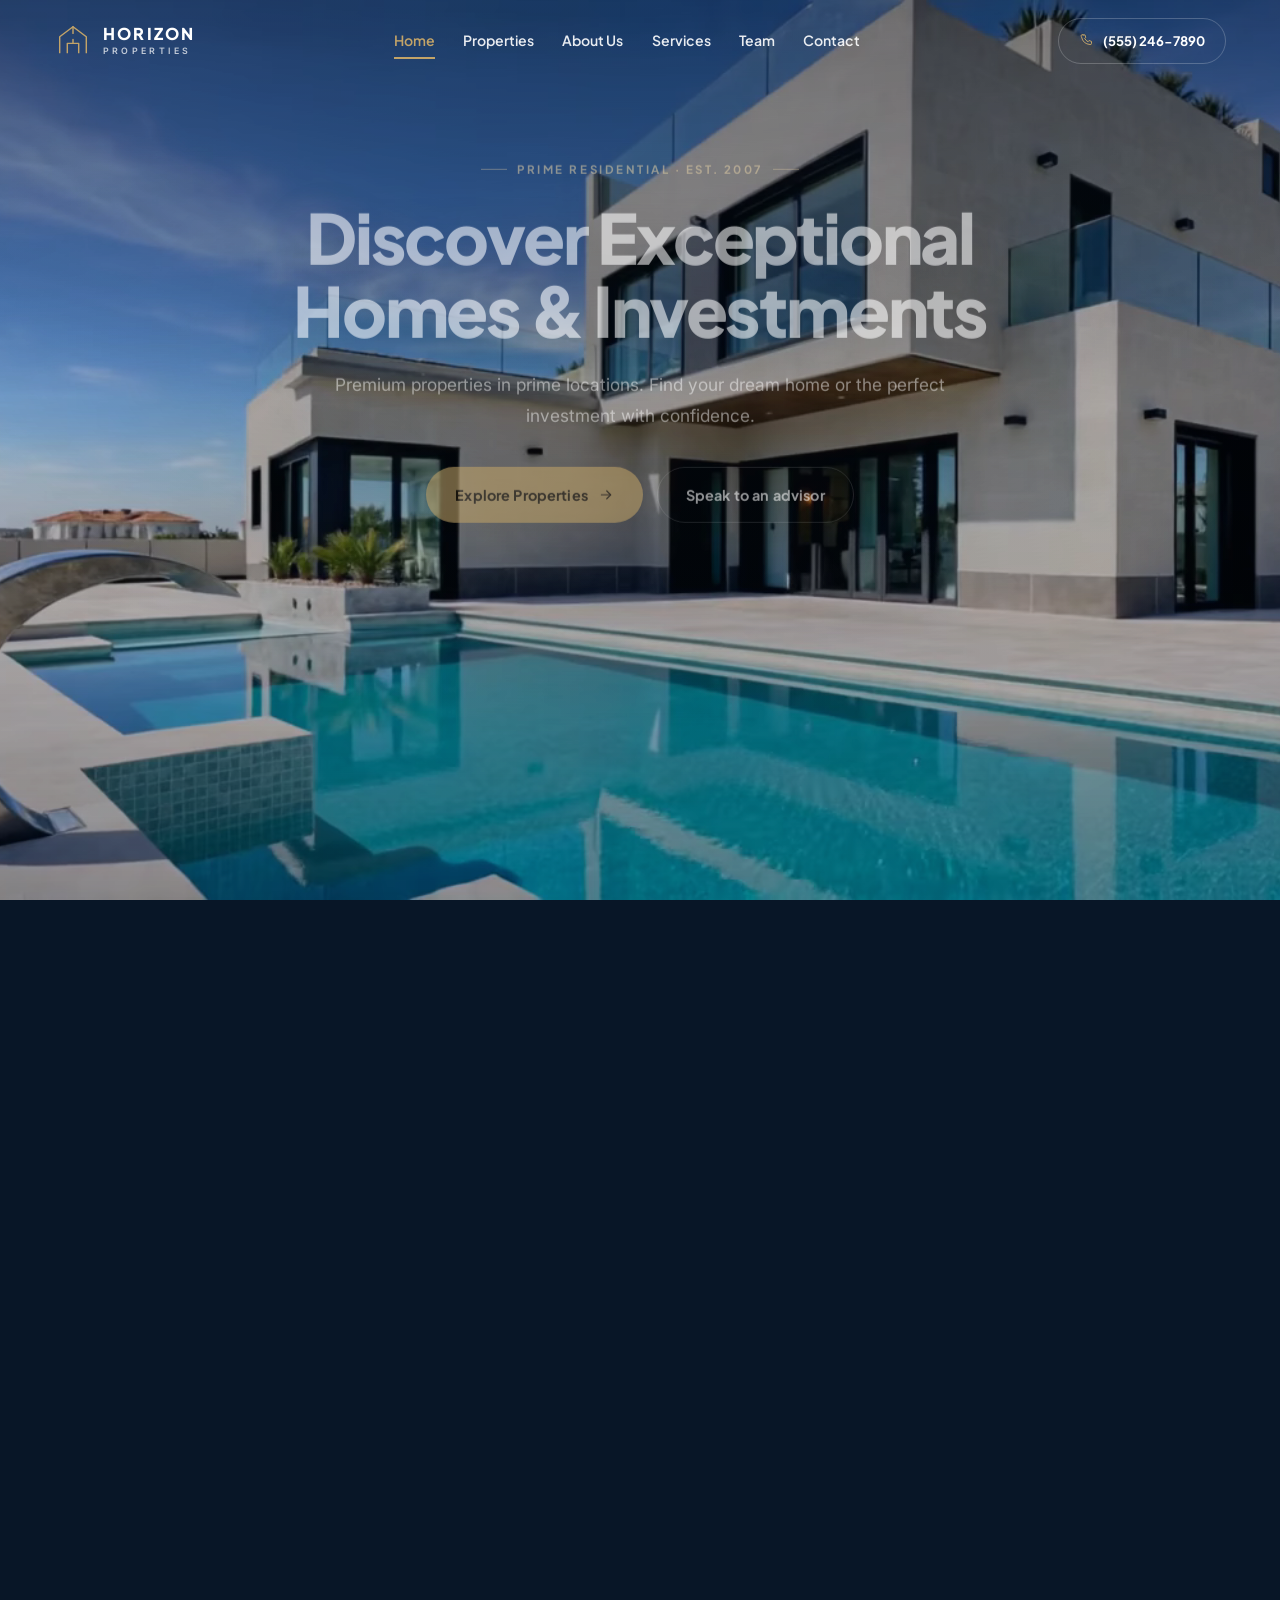
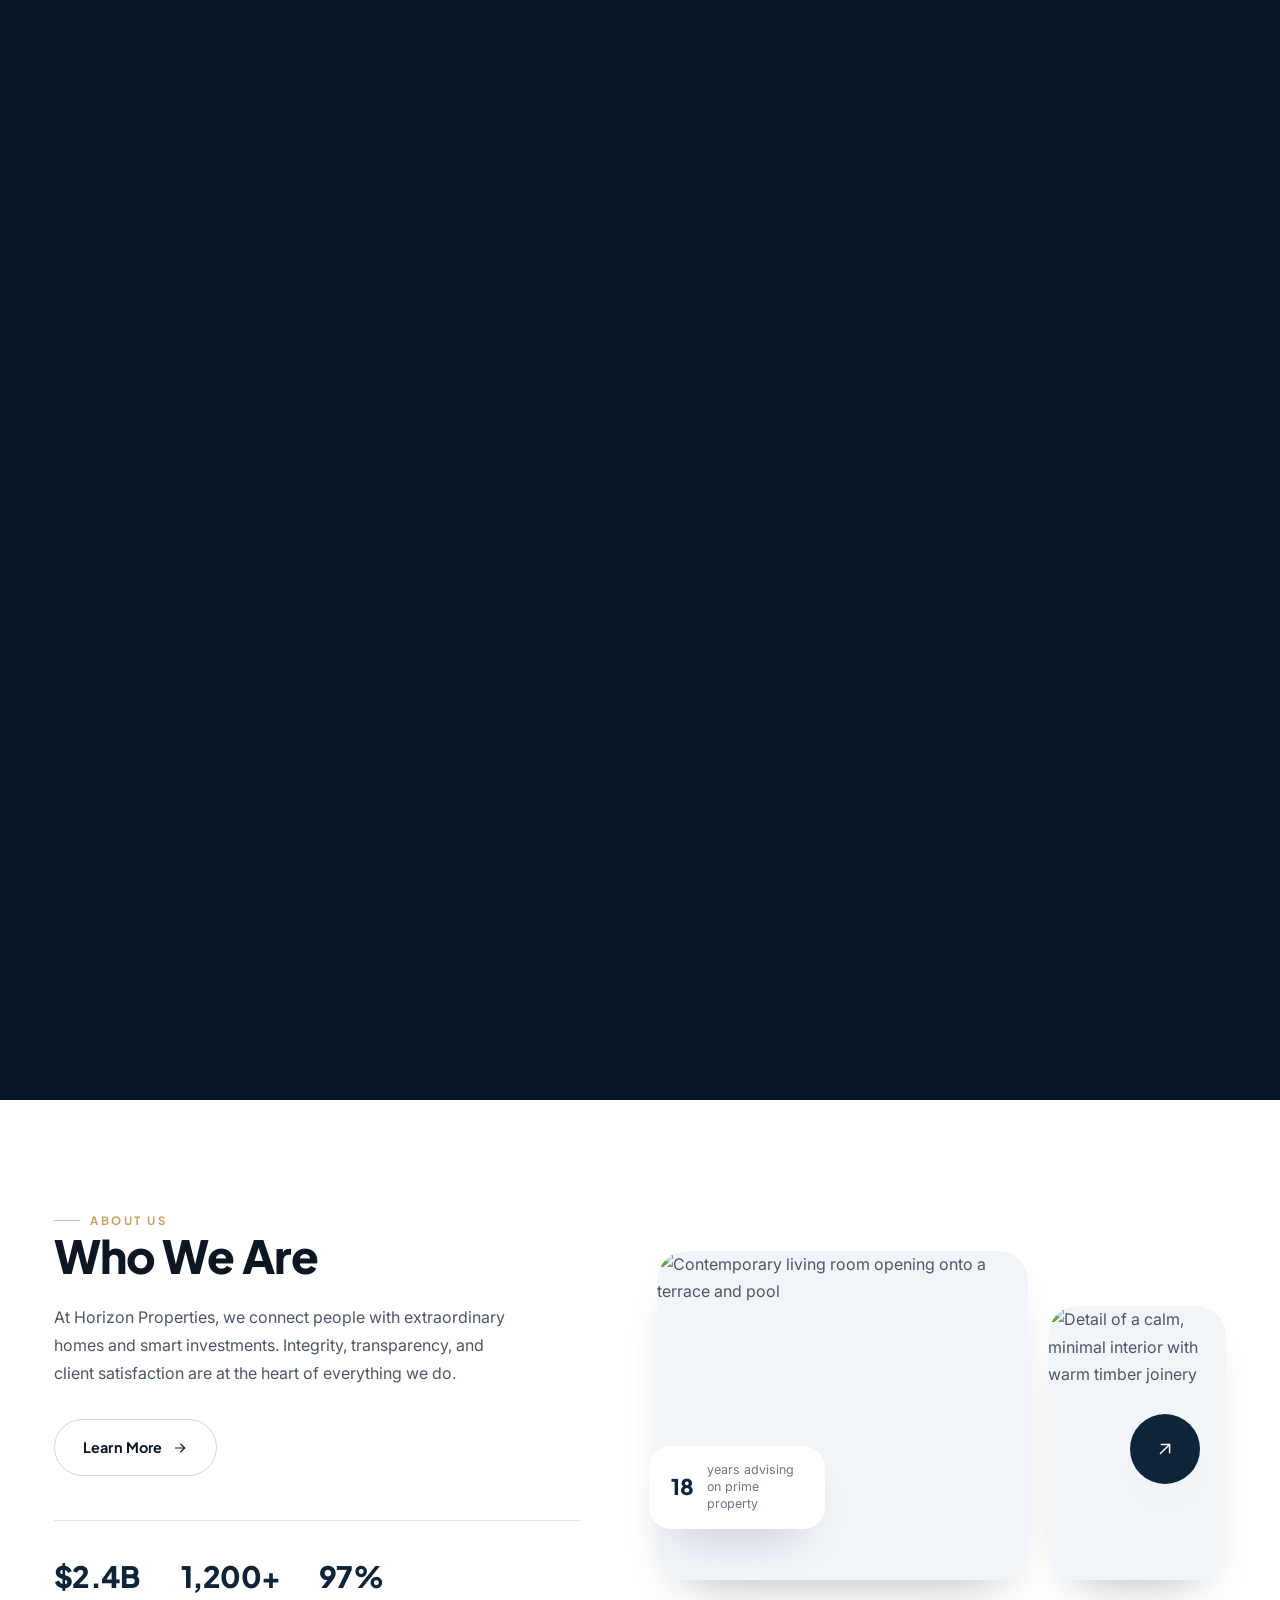
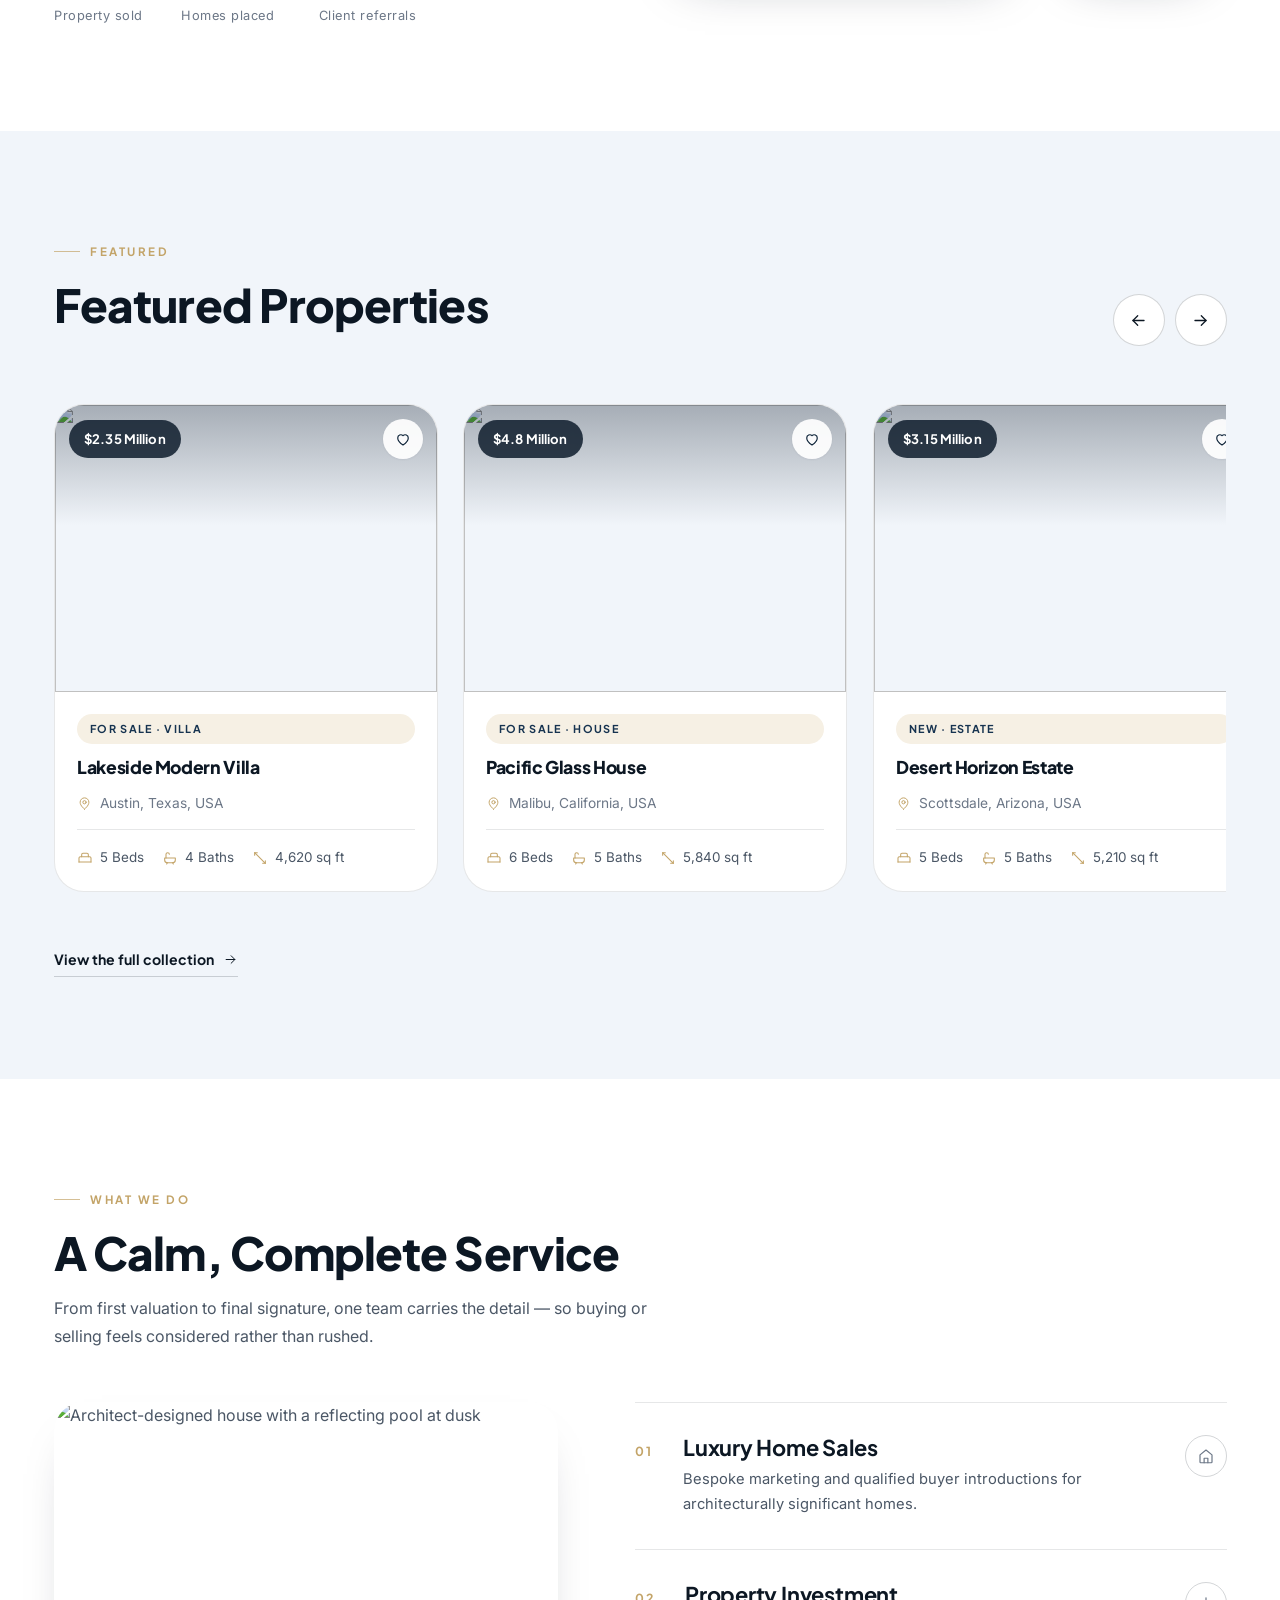
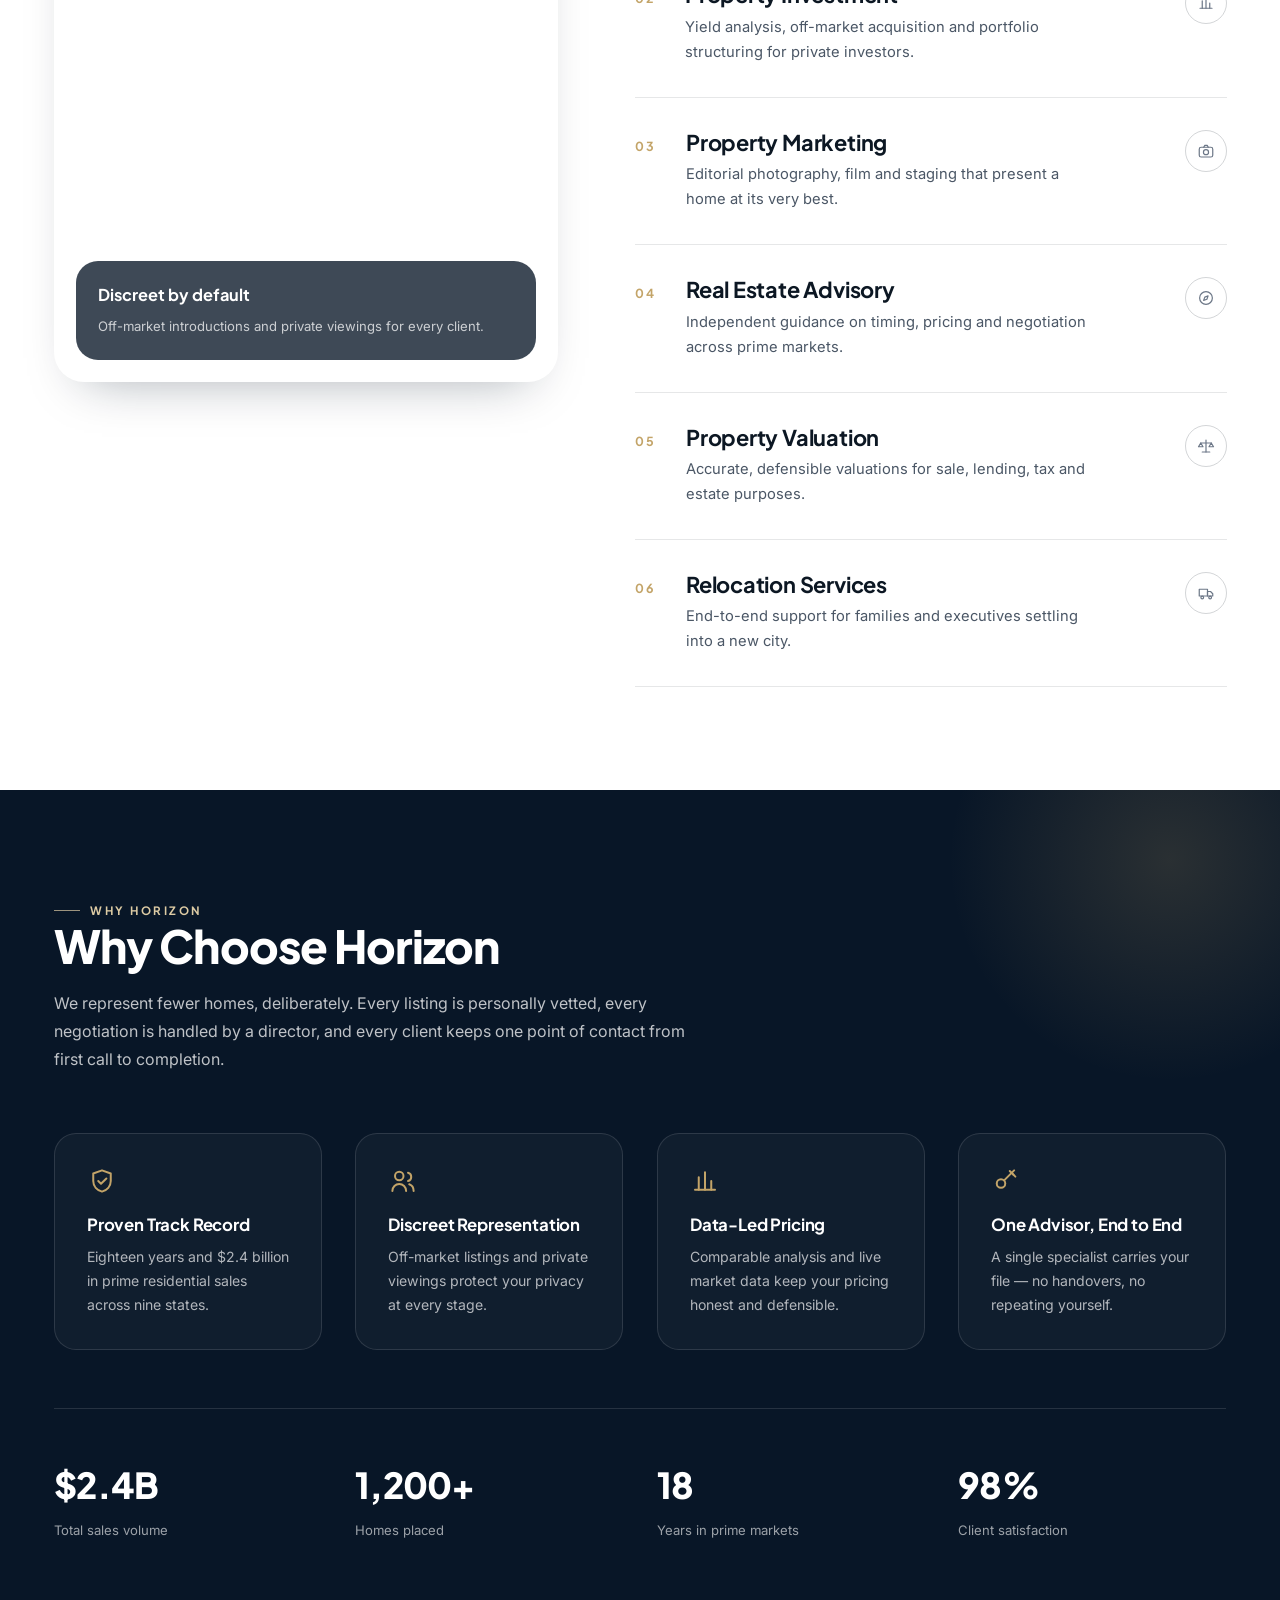
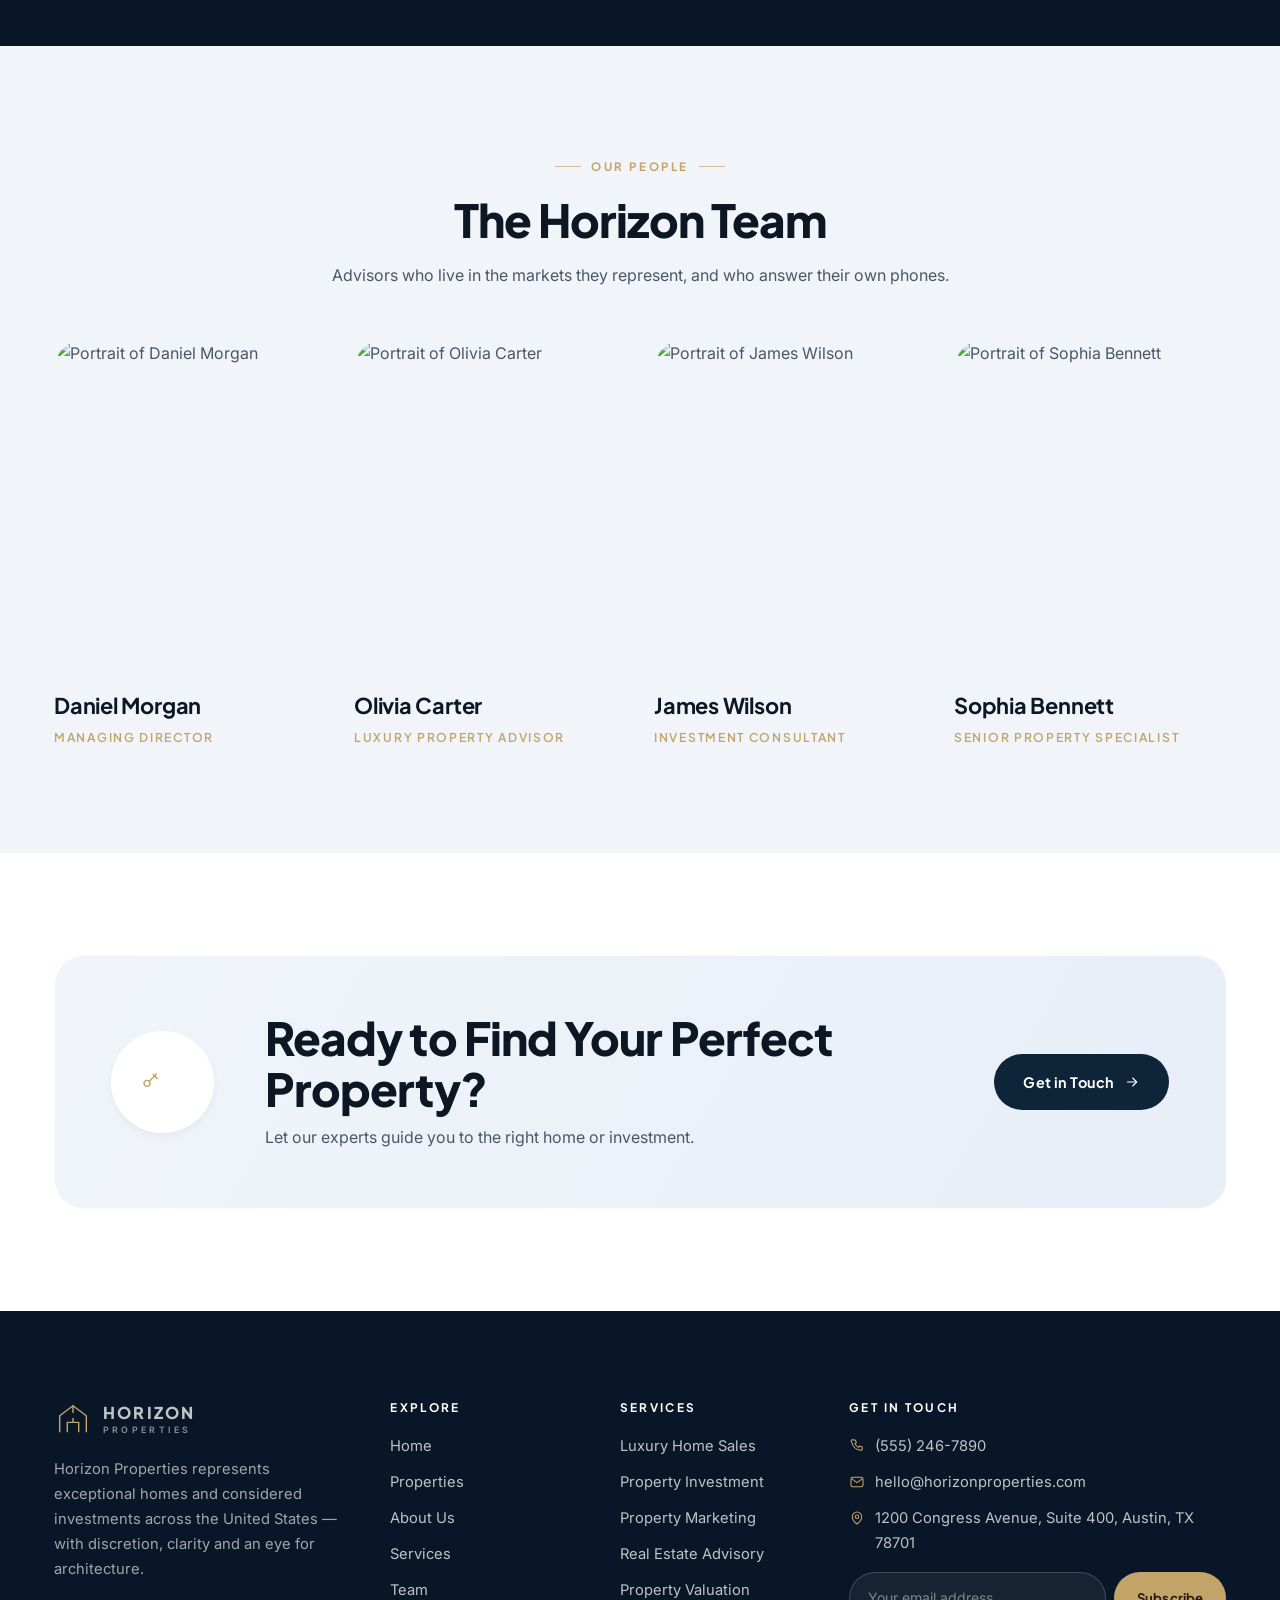
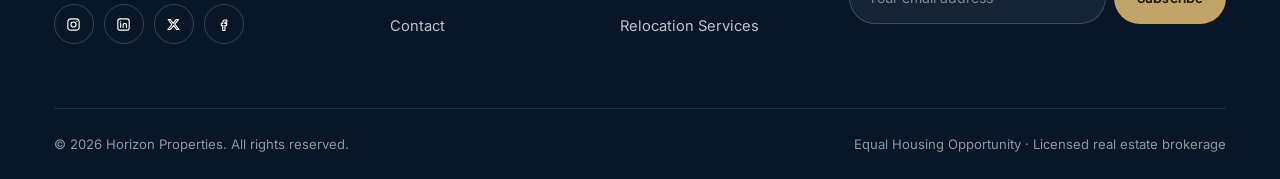
==== commit a454b31a: "Implement scroll-based video scrubbing for hero section Co-authored-by: base44-builder[bot] <2458338" ====
--- a/index.html
+++ b/index.html
@@ -21,25 +21,49 @@
 <main id="main">
 
   <!-- ================================================================ hero -->
-  <section class="hero">
-    <div class="hero__media">
-      <img src="https://images.unsplash.com/photo-1600596542815-ffad4c1539a9?auto=format&fit=crop&w=2000&q=80"
-           alt="Modern luxury villa with glass walls and an infinity pool at blue hour"
-           fetchpriority="high" decoding="async" width="2000" height="1333">
-    </div>
-    <div class="hero__overlay"></div>
-
-    <div class="container hero__content">
-      <span class="eyebrow eyebrow--center">Prime residential · Est. 2007</span>
-      <h1>Discover Exceptional<br>Homes &amp; Investments</h1>
-      <p class="hero__sub">Premium properties in prime locations. Find your dream home or the perfect investment with confidence.</p>
-      <div class="hero__actions">
-        <a class="btn btn--gold" href="properties.html">Explore Properties <span class="arrow" data-icon="arrowRight" data-icon-size="16"></span></a>
-        <button class="btn btn--ghost" type="button" data-open-contact>Speak to an advisor</button>
-      </div>
-    </div>
-
-    <div class="hero__scroll" aria-hidden="true"><span></span><span>Scroll</span></div>
+  <!-- Scroll-driven hero film: the section is a 300vh runway, the stage inside
+       it is pinned at 100vh, and js/hero-scrub.js maps scroll progress onto the
+       film's timeline. The video is never played — only scrubbed. -->
+  <section class="hero" data-hero-scrub>
+    <div class="hero__stage">
+      <div class="hero__media">
+        <!-- Poster frame of the film (also the video's own `poster`). If the film
+             cannot be decoded, hero-scrub.js swaps in the previous hero image
+             via data-hero-image so the hero is never blank. -->
+        <img class="hero__fallback" data-hero-fallback
+             src="assets/hero-poster.jpg"
+             data-hero-image="https://images.unsplash.com/photo-1600596542815-ffad4c1539a9?auto=format&fit=crop&w=2000&q=80"
+             alt="Modern luxury villa with glass walls and an infinity pool at blue hour"
+             fetchpriority="high" decoding="async" width="1280" height="704">
+        <!-- Deliberately no <source> children: hero-scrub.js picks the encode
+             (phone or desktop, H.264 or WebM) so only one file is ever fetched.
+             preload="none" keeps a reduced-motion visitor from downloading a film
+             they will never scrub; the poster frame above carries the hero. -->
+        <video class="hero__video" data-hero-video
+               poster="assets/hero-poster.jpg"
+               preload="none" muted playsinline
+               aria-hidden="true" tabindex="-1" disablepictureinpicture></video>
+      </div>
+      <div class="hero__overlay" data-hero-overlay></div>
+
+      <div class="container hero__content" data-hero-content>
+        <span class="eyebrow eyebrow--center">Prime residential · Est. 2007</span>
+        <h1>Discover Exceptional<br>Homes &amp; Investments</h1>
+        <p class="hero__sub">Premium properties in prime locations. Find your dream home or the perfect investment with confidence.</p>
+        <div class="hero__actions">
+          <a class="btn btn--gold" href="properties.html">Explore Properties <span class="arrow" data-icon="arrowRight" data-icon-size="16"></span></a>
+          <button class="btn btn--ghost" type="button" data-open-contact>Speak to an advisor</button>
+        </div>
+      </div>
+
+      <div class="hero__loading" data-hero-loading aria-hidden="true">
+        <span>Preparing the film</span>
+        <span class="hero__loading-bar"><i data-hero-loadbar></i></span>
+      </div>
+
+      <div class="hero__scroll" data-hero-hint aria-hidden="true"><span></span><span>Scroll</span></div>
+      <div class="hero__arc" data-hero-arc aria-hidden="true"></div>
+    </div>
   </section>
 
   <!-- =============================================================== about -->
--- a/css/home.css
+++ b/css/home.css
@@ -3,43 +3,74 @@
    ========================================================================== */
 
 /* ----------------------------------------------------------------- hero -- */
+/* Scroll-driven hero film.
+   The section is a tall runway (300vh) with a 100vh stage pinned inside it via
+   `position: sticky`, and js/hero-scrub.js maps scroll progress through the
+   runway onto the film's timeline. Nothing here autoplays: the stage is simply
+   what keeps the film on screen while the page scrolls past it. */
 .hero {
   position: relative;
-  min-height: clamp(620px, 92vh, 960px);
+  height: 300vh;
+  background: var(--navy-900);
+  color: #fff;
+}
+
+.hero__stage {
+  position: sticky;
+  top: 0;
+  height: 100vh;
   display: flex;
   align-items: flex-start;
   padding-top: calc(var(--header-h) + clamp(52px, 9vh, 118px));
   padding-bottom: clamp(70px, 11vh, 130px);
-  background: var(--navy-900);
-  color: #fff;
-  overflow: hidden;
-  isolation: isolate;
-}
-
-.hero__media { position: absolute; inset: 0; z-index: -2; }
-
-.hero__media img {
+  overflow: hidden;   /* clips the film and the transition arc */
+  isolation: isolate; /* keeps the negative-z media layers above the background */
+}
+
+/* Reduced motion: no pin and no scrub — one static frame, normal scrolling. */
+.hero--static { height: auto; }
+.hero--static .hero__stage {
+  position: relative;
+  height: auto;
+  min-height: clamp(620px, 92vh, 960px);
+}
+
+.hero__media { position: absolute; inset: 0; z-index: -2; background: var(--navy-900); }
+
+/* Poster frame of the film — and the video's own `poster` — so the hero never
+   reveals a blank rectangle. It is also what remains if the film fails. */
+.hero__fallback,
+.hero__video {
+  position: absolute;
+  inset: 0;
   width: 100%;
   height: 100%;
   object-fit: cover;
-  transform: scale(1.04);
-  animation: heroZoom 2.6s var(--ease) forwards;
-}
-
-@keyframes heroZoom { to { transform: scale(1); } }
+}
+
+.hero__video {
+  opacity: 0;
+  transition: opacity .7s var(--ease);
+}
+.hero__video.is-ready { opacity: 1; }
+
+/* Only useful when it can actually be scrubbed. */
+.hero--no-video .hero__video,
+.hero--static .hero__video { display: none; }
 
 .hero__overlay {
   position: absolute;
   inset: 0;
   z-index: -1;
   background:
-    linear-gradient(180deg, rgba(6, 17, 30, .74) 0%, rgba(6, 17, 30, .24) 42%, rgba(6, 17, 30, .60) 100%),
-    radial-gradient(88% 58% at 50% 36%, rgba(6, 17, 30, .46), rgba(6, 17, 30, 0) 74%);
-}
-
-/* soft transition into the white content below */
-.hero::after {
-  content: '';
+    linear-gradient(180deg, rgba(6, 17, 30, .66) 0%, rgba(6, 17, 30, .18) 44%, rgba(6, 17, 30, .55) 100%),
+    radial-gradient(90% 58% at 50% 38%, rgba(6, 17, 30, .40), rgba(6, 17, 30, 0) 74%);
+  /* Lifted by hero-scrub.js as the copy leaves, so the film stays dominant. */
+}
+
+/* Soft transition into the white content below — faded in over the last stretch
+   of the scrub, exactly as the stage releases. */
+.hero__arc {
   position: absolute;
   left: -5%;
   right: -5%;
@@ -48,7 +79,9 @@
   background: var(--white);
   border-radius: 50% 50% 0 0 / 100% 100% 0 0;
   z-index: 1;
-}
+  opacity: 0;
+}
+.hero--static .hero__arc { opacity: 1; }
 
 .hero__content {
   position: relative;
@@ -56,6 +89,8 @@
   max-width: 880px;
   margin-inline: auto;
   text-align: center;
+  /* Driven per frame by hero-scrub.js — keep it on the compositor. */
+  will-change: opacity, transform;
 }
 
 .hero__content > * {
@@ -99,6 +134,54 @@
   margin-top: 36px;
 }
 
+/* Minimal preparation state — a hairline, never a large spinner. */
+.hero__loading {
+  position: absolute;
+  left: 50%;
+  bottom: clamp(46px, 7vh, 78px);
+  z-index: 2;
+  transform: translateX(-50%);
+  display: flex;
+  flex-direction: column;
+  align-items: center;
+  gap: 12px;
+  font-family: var(--font-display);
+  font-size: .64rem;
+  font-weight: 700;
+  letter-spacing: .28em;
+  text-transform: uppercase;
+  color: rgba(255, 255, 255, .62);
+  transition: opacity .5s var(--ease), visibility .5s;
+}
+.hero__loading-bar {
+  display: block;
+  width: 96px;
+  height: 1px;
+  overflow: hidden;
+  background: rgba(255, 255, 255, .22);
+}
+.hero__loading-bar i {
+  display: block;
+  height: 100%;
+  background: var(--champagne-light);
+  transform: scaleX(0);
+  transform-origin: left center;
+  transition: transform .35s linear;
+}
+/* Used only when the response carries no content-length to measure against. */
+.hero__loading-bar.is-indeterminate i {
+  width: 40%;
+  transform: none;
+  animation: heroLoadSweep 1.5s var(--ease) infinite;
+}
+@keyframes heroLoadSweep {
+  from { transform: translateX(-110%); }
+  to { transform: translateX(360%); }
+}
+.hero--ready .hero__loading,
+.hero--no-video .hero__loading,
+.hero--static .hero__loading { opacity: 0; visibility: hidden; }
+
 .hero__scroll {
   position: absolute;
   left: 50%;
@@ -115,7 +198,10 @@
   letter-spacing: .28em;
   text-transform: uppercase;
   color: rgba(255, 255, 255, .7);
-}
+  /* Revealed once the film is ready, faded out by the first nudge of scroll. */
+  opacity: 0;
+}
+.hero--static .hero__scroll { opacity: 1; }
 .hero__scroll span:first-child { display: block; width: 1px; height: 44px; background: linear-gradient(rgba(255,255,255,.1), rgba(255,255,255,.75)); animation: scrollHint 2.4s var(--ease) infinite; }
 @keyframes scrollHint {
   0% { transform: scaleY(.2); transform-origin: top; opacity: .2; }
@@ -526,7 +612,7 @@
 }
 
 @media (max-width: 640px) {
-  .hero { min-height: 88vh; }
+  .hero { height: 260vh; }
   .hero__scroll { display: none; }
   .about__media-grid { grid-template-columns: 1fr; }
   .about__figure--side { aspect-ratio: 16 / 10; }
